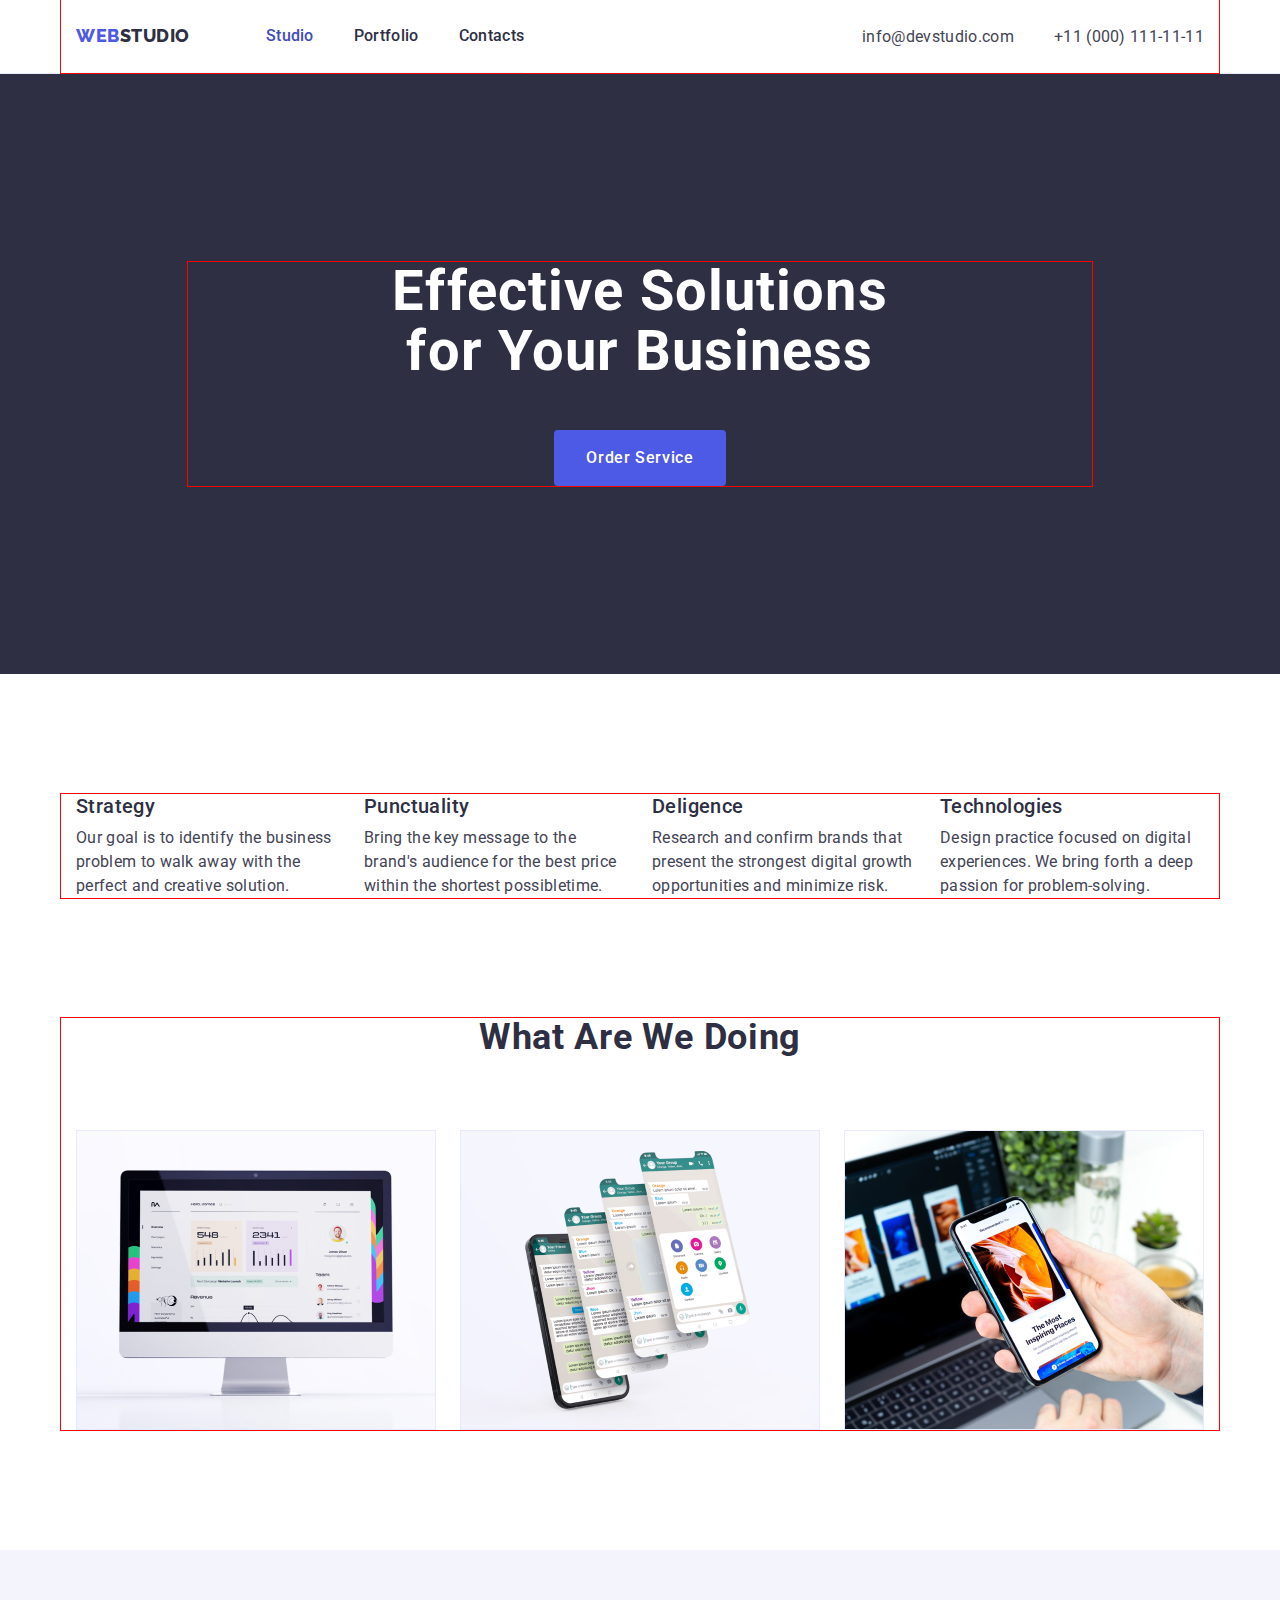
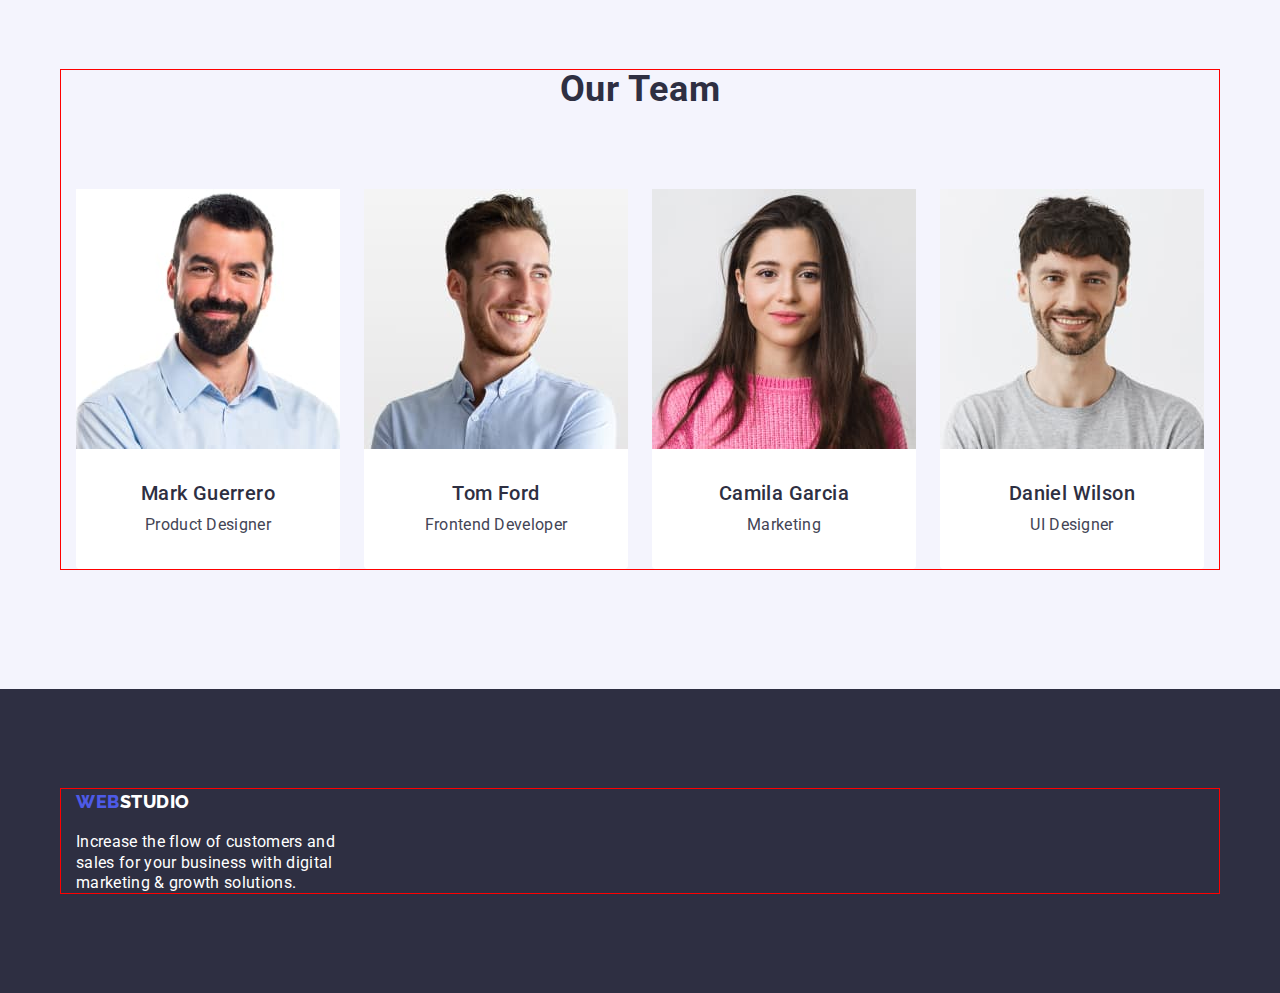
==== index.html @ 41cbbaff "Work before" ====
<!DOCTYPE html>
<html lang="en">

<head>
    <meta charset="UTF-8">
    <meta http-equiv="X-UA-Compatible" content="IE=edge">
    <meta name="viewport" content="width=device-width, initial-scale=1.0">
    <title>Studio</title>
    <link rel="preconnect" href="https://fonts.googleapis.com">
    <link rel="preconnect" href="https://fonts.gstatic.com" crossorigin>
    <link
        href="https://fonts.googleapis.com/css2?family=Raleway:wght@800&family=Roboto:wght@400;500;700;900&display=swap"
        rel="stylesheet">
    <link rel="stylesheet" href="https://cdn.jsdelivr.net/npm/modern-normalize@1.1.0/modern-normalize.min.css">
    <link rel="stylesheet" href="css/styles.css">
</head>

<body>
    <header class="header">
        <div class="container header_conr">
            <nav class="header_nav">
                <a href="index.html" class="header_nav_logo">WEB<span>STUDIO</span></a>
                <ul class="header_nav_list">
                    <li class="header_item"><a href="index.html" class="header_link current">Studio</a></li>
                    <li class="header_item"><a href="portfolio.html" class="header_link">Portfolio</a></li>
                    <li class="header_item"><a href="#" class="header_link">Contacts</a></li>
                </ul>
            </nav>
            <address class="header_address">
                <ul class="address">
                    <li class="address_mail">
                        <a class="address_item" href="mailto:info@devstudio.com">info@devstudio.com</a>
                    </li>
                    <li class="address_tel">
                        <a class="address_item" href="tel:+11(000)1111111">+11 (000) 111-11-11</a>
                    </li>
                </ul>
            </address>
        </div>
    </header>

    <main>
        <!-- Hero image-->
        <section class="hero">
            <div class="container">
                <h1 class="hero_header">Effective Solutions for Your Business</h1>
                <button type="button" class="hero_btn">Order Service</button>
            </div>
        </section>
        <!-- /Hero image-->

        <!-- Advantages-->
        <section class="advan">
            <div class="container">
                <h2 hidden>Our advantage</h2>
                <ul class="advan_list">
                    <li class="advan_item">
                        <h3 class="advan-header">Strategy</h3>
                        <p class="advan-text">
                            Our goal is to identify the business problem to walk away with the
                            perfect and creative solution.
                        </p>

                    </li>
                    <li class="advan_item">
                        <h3 class="advan-header">Punctuality</h3>
                        <p class="advan-text">
                            Bring the key message to the brand's audience for the best price
                            within the shortest possibletime.
                        </p>
                    </li>
                    <li class="advan_item">
                        <h3 class="advan-header">Deligence</h3>
                        <p class="advan-text">
                            Research and confirm brands that present the strongest digital
                            growth opportunities and minimize risk.
                        </p>
                    </li>
                    <li class="advan_item">
                        <h3 class="advan-header">Technologies</h3>
                        <p class="advan-text">
                            Design practice focused on digital experiences. We bring forth a
                            deep passion for problem-solving.
                        </p>
                    </li>
                </ul>
            </div>

        </section>
        <!-- /Advantages-->

        <!-- Examples-->
        <section class="examp">
            <div class="container">
                <h2 class="examp_header">What are we doing</h2>
                <ul class="examp_list">
                    <li class="examp_item">
                        <img src="./static/img/img_1.jpg" alt="Картинка з монітором" width="360">
                    </li>
                    <li class="examp_item">
                        <img src="./static/img/img_2.jpg" alt="Картинка з телефоном" width="360">
                    </li>
                    <li class="examp_item">
                        <img src="./static/img/img_3.jpg" alt="Картинка в руці телефон" width="360">
                    </li>
                </ul>
            </div>
        </section>
        <!-- /Examples-->

        <!-- Team-->
        <section class="team">
            <div class="container">
                <h2 class="team_header">Our Team</h2>
                <ul class="team_persons">
                    <li class="team_list">
                        <img src="./static/img/Team_1.jpg" alt="Foto Mark" width="264">
                        <div class="team_list_name">
                            <h3 class="team_header_person">Mark Guerrero</h3>
                            <p class="team_text">Product Designer</p>
                        </div>
                    </li>
                    <li class="team_list">
                        <img src="./static/img/Team_2.jpg" alt="Foto Tom" width="264">
                        <div class="team_list_name">
                            <h3 class="team_header_person">Tom Ford</h3>
                            <p class="team_text">Frontend Developer</p>
                        </div>
                    </li>
                    <li class="team_list">
                        <img src="./static/img/Team_3.jpg" alt="Foto Camila" width="264">
                        <div class="team_list_name">
                            <h3 class="team_header_person">Camila Garcia</h3>
                            <p class="team_text">Marketing</p>
                        </div>
                    </li>
                    <li class="team_list">
                        <img src="./static/img/Team_4.jpg" alt="Foto Daniel" width="264">
                        <div class="team_list_name">
                            <h3 class="team_header_person">Daniel Wilson</h3>
                            <p class="team_text">UI Designer</p>
                        </div>
                    </li>
                </ul>
            </div>
        </section>
        <!-- /Team-->
    </main>

    <!-- Footer -->
    <footer class="footer">
        <div class="container">
            <a class="footer_logo" href="">WEB<span>STUDIO</span></a>
            <p class="logo_text">
                Increase the flow of customers and sales for your business with
                digital marketing & growth solutions.
            </p>
        </div>
    </footer>

    <!-- /Footer-->
</body>

</html>
---- css/styles.css ----
/* index */

h1,
h2,
h3,
h4,
h5,
h6,
p {
	margin: 0;
}

ul,
ol {
	margin: 0;
	padding: 0;
}

.list {
	list-style: none;
}

img {
	display: block;
}

:root {
	--main-light-color: #ffffff;
	--accent-color: #2196f3;
	--secondary-accent-color: #188ce8;
	--main-font-color: #757575;
	--logo-color: #000000;
	--border-bg-color: #2f303a;
	--section-team-bg-color: #f5f3fa;
	--syniy: #4d5ae5;
	--grey: #2e2f42;
	--grey-syniy: #404bbf;
	--purple: #434455;
	--cloud: #f4f4fd;
	--white: #ffffff;
	--basic-margin: 24px;
}

/*Global styles*/
body {
	color: var(--main-font-color);
	background-color: var(--main-light-color);
	font-family: "Roboto", sans-serif;
	font-weight: 400;
	font-size: 16px;
	line-height: 1.71;
	/*color: #FFFFF; */
}

.container {
	width: 100%;
	max-width: 1158px;
	margin: 0 auto;
	padding: 0 15px;
	/* Fill: Solid #F4F4FD */
	outline: 1px solid red;
}

.section_title {
	font-weight: 700;
	font-size: 36;
	line-height: 1.11;
}

.title {
	font-weight: 700;
	font-size: 14;
	line-height: 1.11;
	color: var(--grey);
}

a {
	text-decoration: none;
	color: currentcolor;
}

ul {
	list-style: none;
}

/* header */

.header {
	border-bottom: 1px solid #E7E9FC;
	
}

.header_conr {
	display: flex;
	align-items: center;
}

.header_nav {
	font-style: normal;
	font-weight: 800;
	font-size: 18px;
	line-height: 1.33;
	letter-spacing: 0.03em;
	display: flex;
	border-bottom: 1px solid var(--cloud);
	align-items: center;
}

.header_nav_logo {
	color: var(--syniy);
	font-family: "Raleway", sans-serif;
	font-size: 18px;
	font-weight: 800;
	line-height: 1.14;
	letter-spacing: 0.03em;
	padding-top: 24px;
	padding-bottom: 24px;
}

.header_nav_logo>span {
	color: var(--grey);
}

.header_item {
	font-weight: 500;
	font-size: 16px;
	line-height: 1.5;
	letter-spacing: 0.02em;
	color: var(--grey);
}

.header_item:not(:last-of-type) {
	margin-right: 40px;
}

.header_nav_list {
	display: flex;
align-items: center;
	margin-left: 76px;
}

.header_link {
	font-weight: 500;
	font-size: 16px;
	line-height: 1.5;
	letter-spacing: 0.02em;
	color: var(--grey);
	padding-top: 24px;
	padding-bottom: 24px;
	display: block;
}

.header_link:hover,
.header_link:focus,
.current {
	color: var(--grey-syniy);
}

.header_address {
	margin-left: auto;
}

.address_item {
	font-style: normal;
	font-weight: 400;
	font-size: 16px;
	line-height: 1.5;
	letter-spacing: 0.02em;
	color: var(--purple);
	padding-top: 24px;
	padding-bottom: 24px;
	display: block;
}

.address_item:hover,
.address_item:focus {
	color: var(--grey-syniy);
}

.address {
	display: flex;
	}

.address_mail {
	margin-right: 40px;
}

.address_tel {
	
}

/*Hero image*/
.hero {
	background: var(--grey);
	padding: 188px;
	text-align: center;
}


.hero_header {
	font-size: 56px;
	line-height: 1.07;
	text-align: center;
	letter-spacing: 0.02em;
	color: var(--main-light-color);
	
	width: 496px;
	margin: auto;
margin-bottom: 48px;
	
}

.hero_btn {
	cursor: pointer;
	font-family: inherit;
	font-weight: 500;
	font-size: 16px;
	line-height: 24px;
	letter-spacing: 0.04em;
	border-radius: 4px;
	border: none;
	padding: 16px 32px;
	color: var(--main-light-color);
	background: var(--syniy);
	align-items: center;
}

.hero_btn:hover,
.hero_btn:focus {
	background: var(--grey-syniy);
}

/*Advantages*/
.advan {
	padding-top: 120px;
	padding-bottom: 120px;
}

.advan_list {
	display: flex;
}

.advan_item {
	width: 264px;
}

.advan_item:not(:last-of-type) {
	margin-right: 24px;
}

.advan-header {
	font-weight: 500;
	font-size: 20px;
	line-height: 1.2;
	letter-spacing: 0.02em;
	color: var(--grey);
	padding-bottom: 8px;
}

.advan-text {
	font-size: 16px;
	line-height: 1.5;
	letter-spacing: 0.02em;
	color: var(--purple);
}

/*Examples*/
.examp {
	padding-bottom: 120px;
}

.examp_header {
	font-size: 36px;
	line-height: 1.11;
	text-align: center;
	letter-spacing: 0.02em;
	text-transform: capitalize;
	color: var(--grey);
	margin-bottom: 72px;
}

.examp_list {
	display: flex;
}

.examp_item {
	width: 360px;
}
.examp_item:not(:last-of-type) {
	margin-right: 24px;
}

/*Team*/
.team {
	background: var(--cloud);
	padding-top: 120px;
	padding-bottom: 120px;
}

.team_header {
	font-size: 36px;
	line-height: 1.11;
	text-align: center;
	letter-spacing: 0.02em;
	color: var(--grey);

}

.team_persons {
	display: flex;
	margin-top: 79px;
}

.team_list {
	background-color: var(--main-light-color);
	text-align: center;
	border-radius: 0px 0px 4px 4px;
	width: 264px;
}

.team_list:not(:last-child) {
	margin-right: 24px;
}

.team_list_name {
	padding: 32px 16px;
}

.team_header_person {
	font-weight: 500;
	font-size: 20px;
	line-height: 1.2;
	letter-spacing: 0.02em;
	color: var(--grey);
	margin-bottom: 8px;
}

.team_text {
	font-size: 16px;
	line-height: 1.5;
	letter-spacing: 0.02em;
	color: var(--purple);
}

/* Footer */


.footer_logo {
	color: var(--syniy);
	font-family: "Raleway", sans-serif;
	font-weight: 800;
	font-size: 18px;
	line-height: 1.14;
	letter-spacing: 0.03em;
}

.footer_logo>span {
	color: var(--main-light-color);
}

.logo_text {
	color: var(--main-light-color);
	font-family: inherit;
	line-height: 1.28;
	letter-spacing: 0.02em;
	width: 264px;
	margin-top: 16px;
}

/* portfolio */

/* header */


/* main */
/*Секція*/

.portfolio {
	padding-top: 96px;
	padding-bottom: 120px;
}
.visually_hidden {
	position: absolute;
	top: -150%;
	z-index: -100;
	width: 0;
	height: 0;
	opacity: 0;
	visibility: hidden;
	user-select: none;
	pointer-events: none;
	cursor: none;
	margin: 0;
	padding: 0;
	overflow: hidden;
	border: none;
	outline: none;
	white-space: nowrap;
}

.main_buttons {
	display: flex;
	justify-content: center;
	gap: 24px;
	margin-bottom: 72px;
}

.main_buttons_btn {
	cursor: pointer;
	background-color: var(--cloud);
	font-weight: 500;
	font-size: 16px;
	line-height: 1.5;
	letter-spacing: 0.04em;
	font-family: inherit;
	border-radius: 4px;
	border: none;
	height: 48px;
	padding: 12px 24px 12px 24px;
	color: var(--syniy);
	border: 1px solid #E7E9FC;
	border-radius: 4px;
}

.main_buttons_btn:hover,
.main_buttons_btn:focus {
	background: var(--grey-syniy);
	color: var(--main-light-color);
	border-color: transparent;
}

.section_row_works {
	display: flex;
	flex-wrap: wrap;
	/* Set gap between rows and columns */
	gap: 48px 24px;
	padding: 0;
}

.section_row_item {
	/*  Set the width of the elements  */
	flex-basis: calc((100% - 48px) / 3);
	}

.img {
	display: block;
	max-width: 100%;
	height: auto;
}

.section_row_item:nth-last-child(-n+3) {
	margin-bottom: 0;
}

.section_row_item_text {
	border: 1px solid #E7E9FC;
	border-top: none;
	padding: 32px 16px;
}

.section_row_header {
	font-family: inherit;
	font-weight: 500;
	font-size: 20px;
	line-height: 1.2;
	letter-spacing: 0.02em;
	color: var(--grey);
	margin-bottom: 8px;
}

.section_row_text {
	font-family: inherit;
	font-size: 16px;
	line-height: 1.5;
	letter-spacing: 0.02em;
	color: var(--purple);
}


/* Site nav */
footer {
	background-color: var(--grey);
	padding: 100px 0;
}


/* Footer */
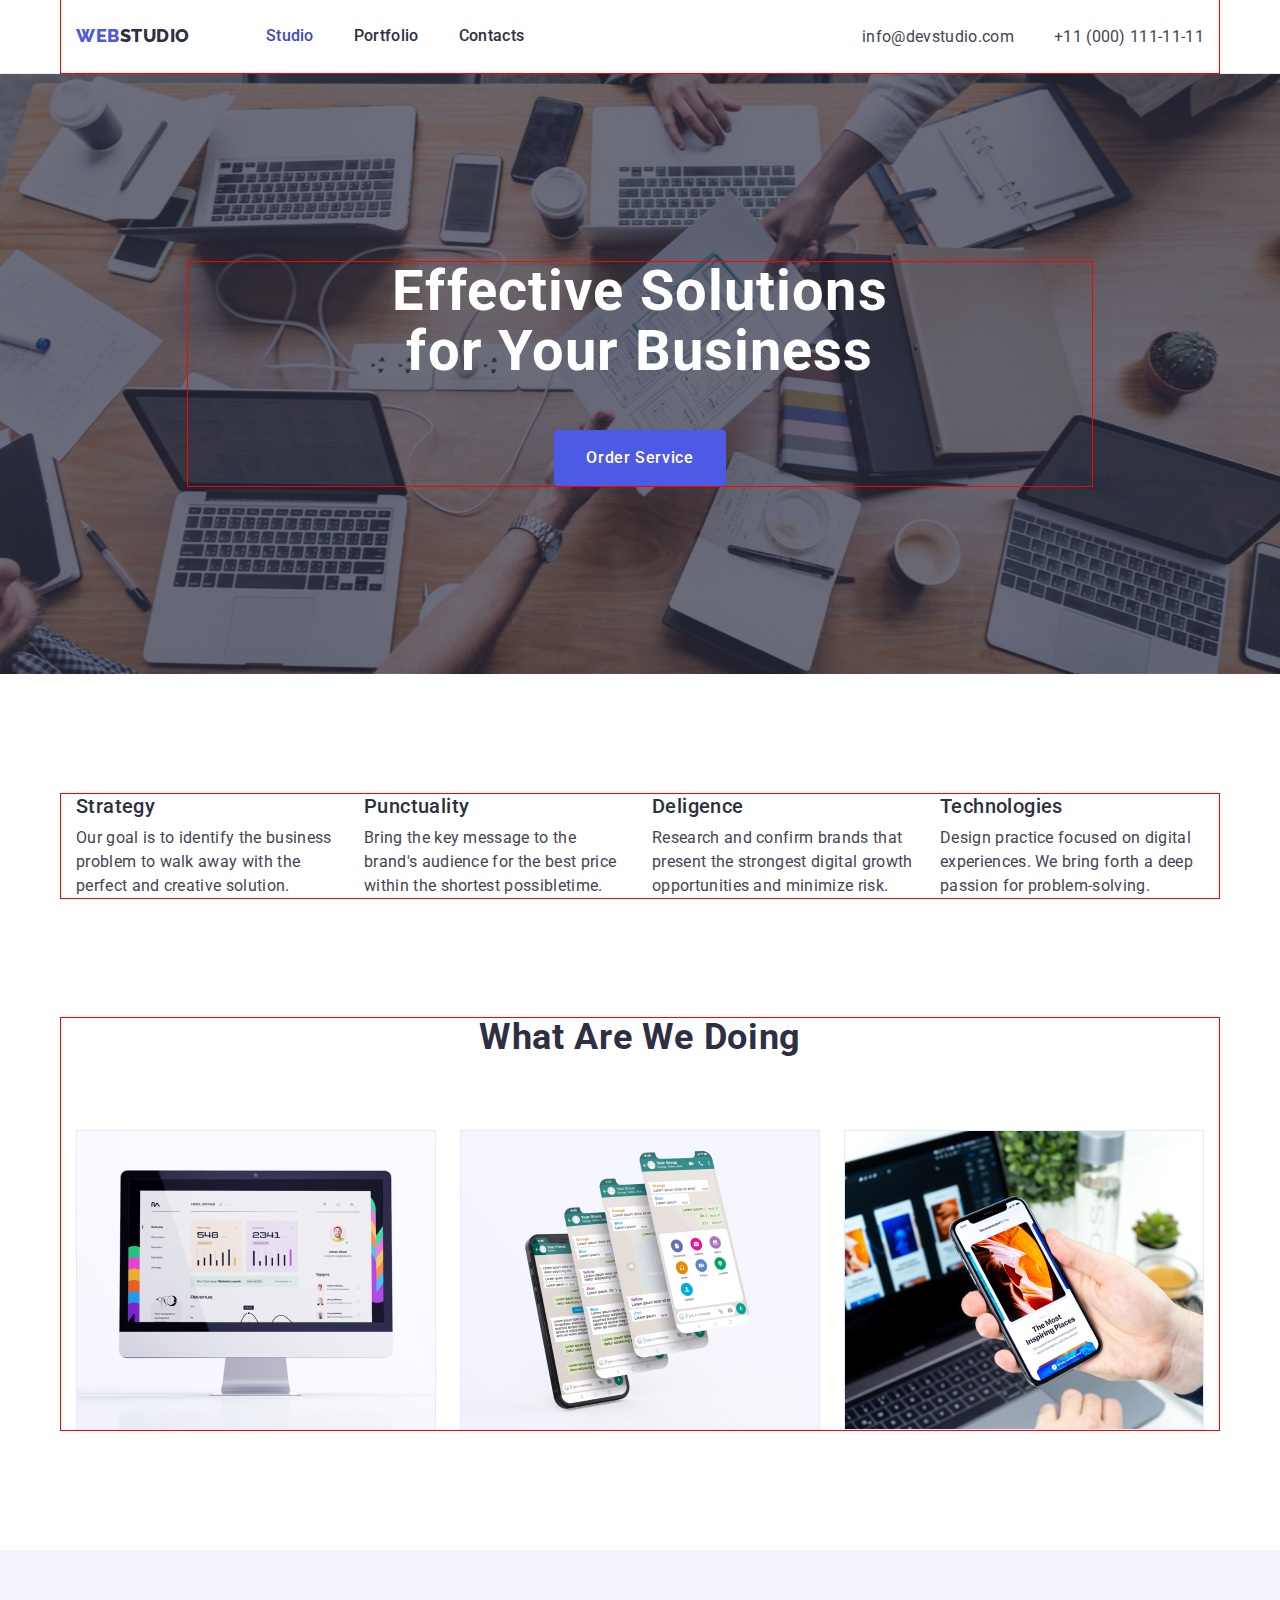
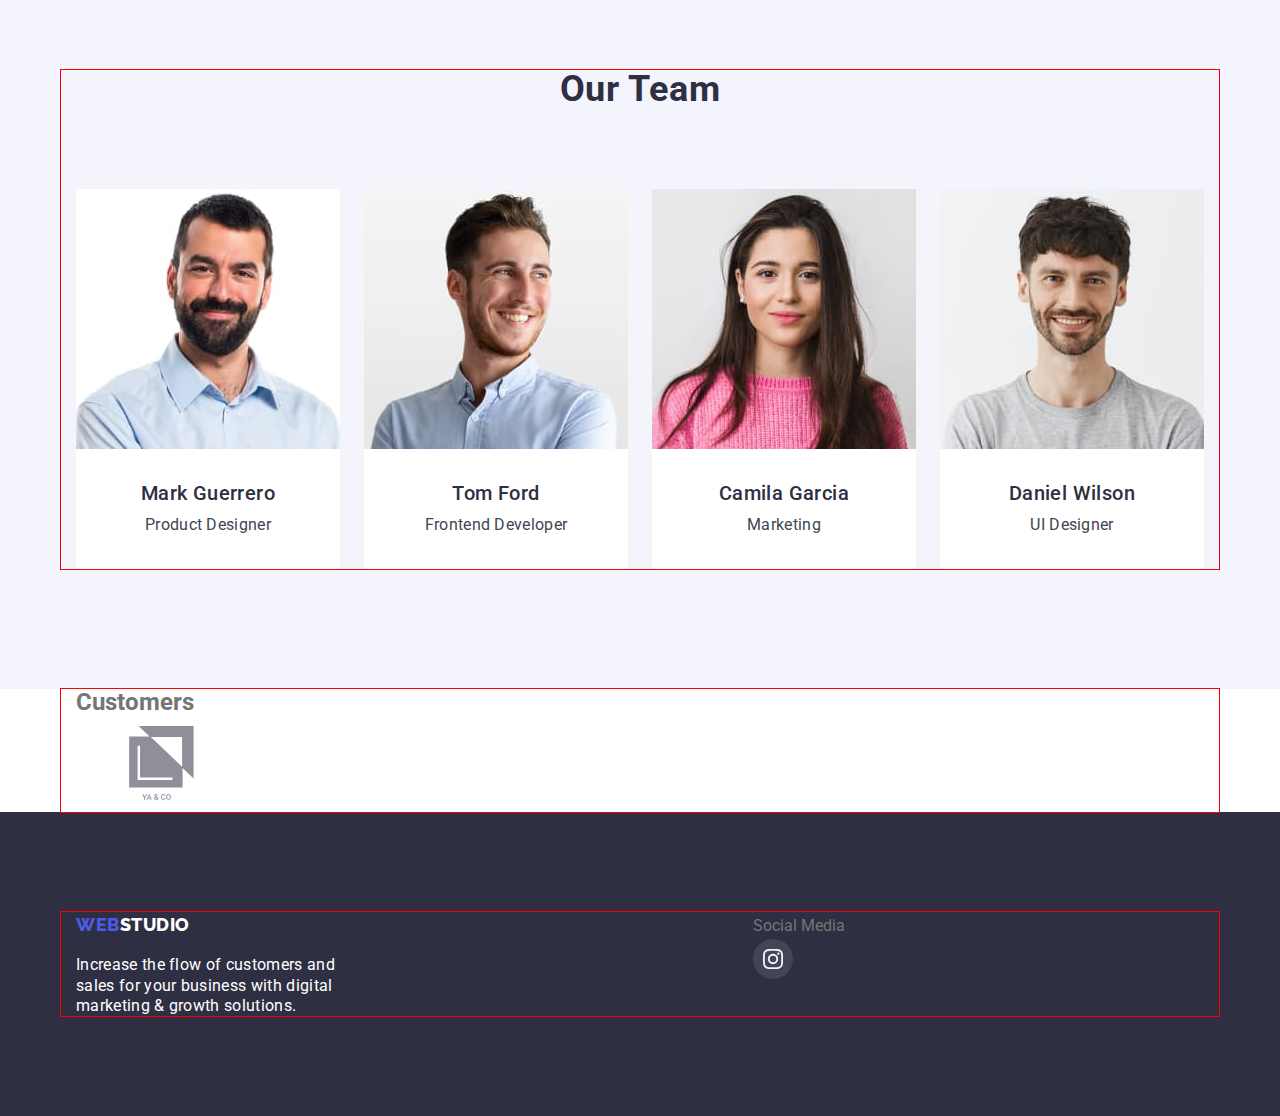
==== commit 6335ddb9: "Check svg" ====
--- a/index.html
+++ b/index.html
@@ -16,6 +16,7 @@
 </head>
 
 <body>
+
     <header class="header">
         <div class="container header_conr">
             <nav class="header_nav">
@@ -145,19 +146,51 @@
             </div>
         </section>
         <!-- /Team-->
+
+        <section class="sections customers">
+            <div class="container">
+                <h2 class="section_title">Customers</h2>
+                <ul class="clients-list">
+                    <li class="client" width="168" height="88">
+                        <a href class="client-page"></a>
+                        <svg class="client-icon" width="168" height="88">
+                            <use href="./images/symbol-defs_1.svg#Logo_1"></use>
+                        </svg>
+                    </li>
+                    <li class="client" width="168" height="88"> </li>
+                    <li class="client" width="168" height="88"> </li>
+                    <li class="client" width="168" height="88"> </li>
+                    <li class="client" width="168" height="88"> </li>
+                    <li class="client" width="168" height="88"> </li>
+            </div>
+        </section>
     </main>
 
     <!-- Footer -->
-    <footer class="footer">
-        <div class="container">
-            <a class="footer_logo" href="">WEB<span>STUDIO</span></a>
-            <p class="logo_text">
-                Increase the flow of customers and sales for your business with
-                digital marketing & growth solutions.
-            </p>
+    <footer>
+        <div class="container footer">
+            <div class="footer_left">
+                <a class="footer_logo" href="">WEB<span>STUDIO</span></a>
+                <p class="logo_text">
+                    Increase the flow of customers and sales for your business with
+                    digital marketing & growth solutions.
+                </p>
+            </div>
+            <div class="footer_right">
+                <p>Social Media</p>
+                <ul>
+                    <li>
+                        <a href="">
+                            <svg>
+                                <use width="20" height="20" href="./images/symbol-defs_1.svg#instagram" fill="white"></use>
+                            </svg>
+                        </a>
+                        <div class="footer_invisible">‎ </div>
+                    </li>
+                </ul>
+            </div>
         </div>
     </footer>
-
     <!-- /Footer-->
 </body>
 
--- a/css/styles.css
+++ b/css/styles.css
@@ -41,6 +41,11 @@
 	--basic-margin: 24px;
 }
 
+
+
+
+
+
 /*Global styles*/
 body {
 	color: var(--main-font-color);
@@ -87,7 +92,7 @@
 
 .header {
 	border-bottom: 1px solid #E7E9FC;
-	
+
 }
 
 .header_conr {
@@ -135,7 +140,7 @@
 
 .header_nav_list {
 	display: flex;
-align-items: center;
+	align-items: center;
 	margin-left: 76px;
 }
 
@@ -179,21 +184,25 @@
 
 .address {
 	display: flex;
-	}
+}
 
 .address_mail {
 	margin-right: 40px;
 }
 
-.address_tel {
-	
-}
+.address_tel {}
 
 /*Hero image*/
 .hero {
 	background: var(--grey);
 	padding: 188px;
 	text-align: center;
+	background-image: linear-gradient(rgba(46, 47, 66, 0.7),
+			rgba(46, 47, 66, 0.7)),
+		url("../images/people-office.png");
+	background-size: cover;
+	background-repeat: no-repeat;
+	background-position: center center;
 }
 
 
@@ -203,11 +212,10 @@
 	text-align: center;
 	letter-spacing: 0.02em;
 	color: var(--main-light-color);
-	
 	width: 496px;
 	margin: auto;
-margin-bottom: 48px;
-	
+	margin-bottom: 48px;
+
 }
 
 .hero_btn {
@@ -242,6 +250,7 @@
 
 .advan_item {
 	width: 264px;
+
 }
 
 .advan_item:not(:last-of-type) {
@@ -286,6 +295,7 @@
 .examp_item {
 	width: 360px;
 }
+
 .examp_item:not(:last-of-type) {
 	margin-right: 24px;
 }
@@ -367,6 +377,8 @@
 	margin-top: 16px;
 }
 
+
+
 /* portfolio */
 
 /* header */
@@ -379,6 +391,7 @@
 	padding-top: 96px;
 	padding-bottom: 120px;
 }
+
 .visually_hidden {
 	position: absolute;
 	top: -150%;
@@ -440,7 +453,7 @@
 .section_row_item {
 	/*  Set the width of the elements  */
 	flex-basis: calc((100% - 48px) / 3);
-	}
+}
 
 .img {
 	display: block;
@@ -482,6 +495,39 @@
 	background-color: var(--grey);
 	padding: 100px 0;
 }
-
+svg{
+	width: inherit;
+	height: inherit;
+}
+.footer{
+	display: flex;
+}
+.footer_left{
+	flex: 3;
+}
+.footer_right{
+	flex: 2;
+}
+.footer_right a{
+	width: 24px;
+	height: 24px;
+	position: absolute;
+	top: 10px;
+	left: 10px;
+}
+.footer_right li{
+	display: flex;
+	position: relative;
+}
+.footer_right use{
+	opacity: 100%;
+}
+.footer_invisible{
+	background-color: #fff;
+	opacity: 10%;
+	border-radius: 30px;
+	width: 40px;
+	height: 40px;
+}
 
 /* Footer */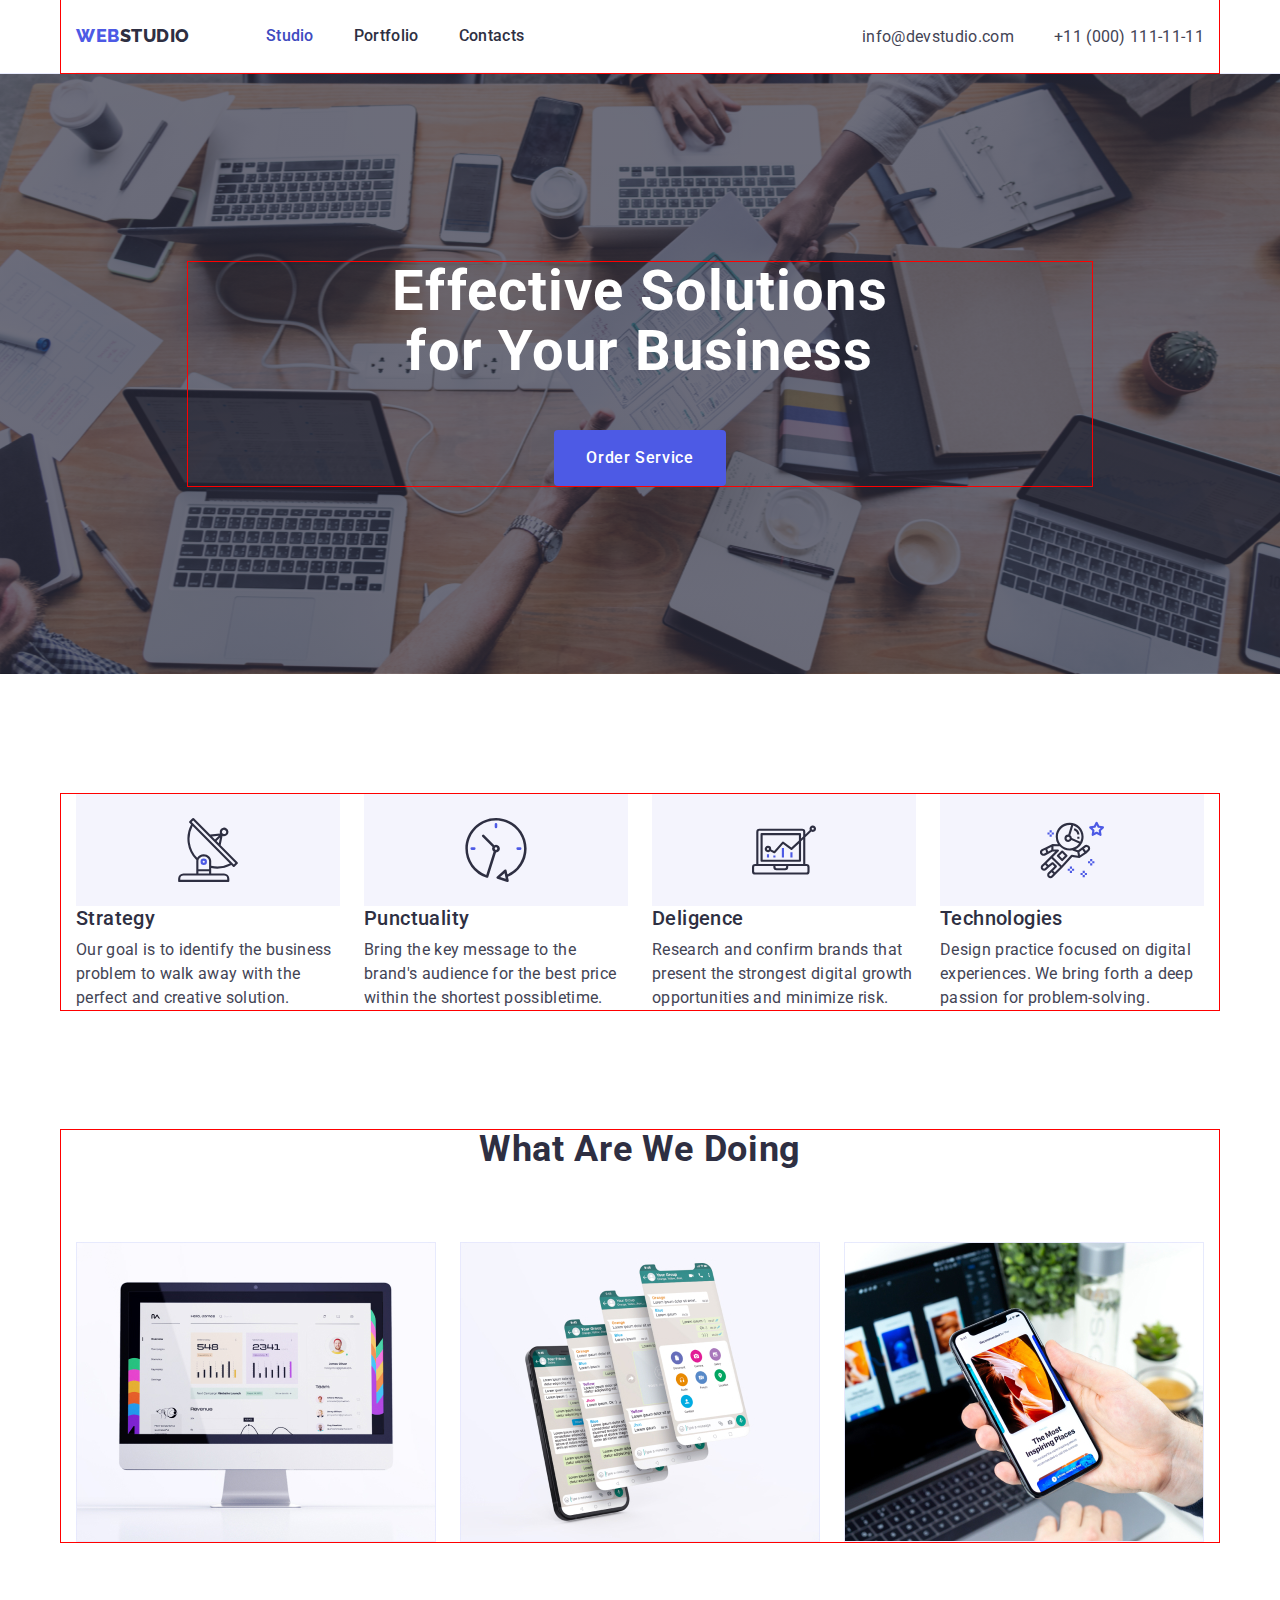
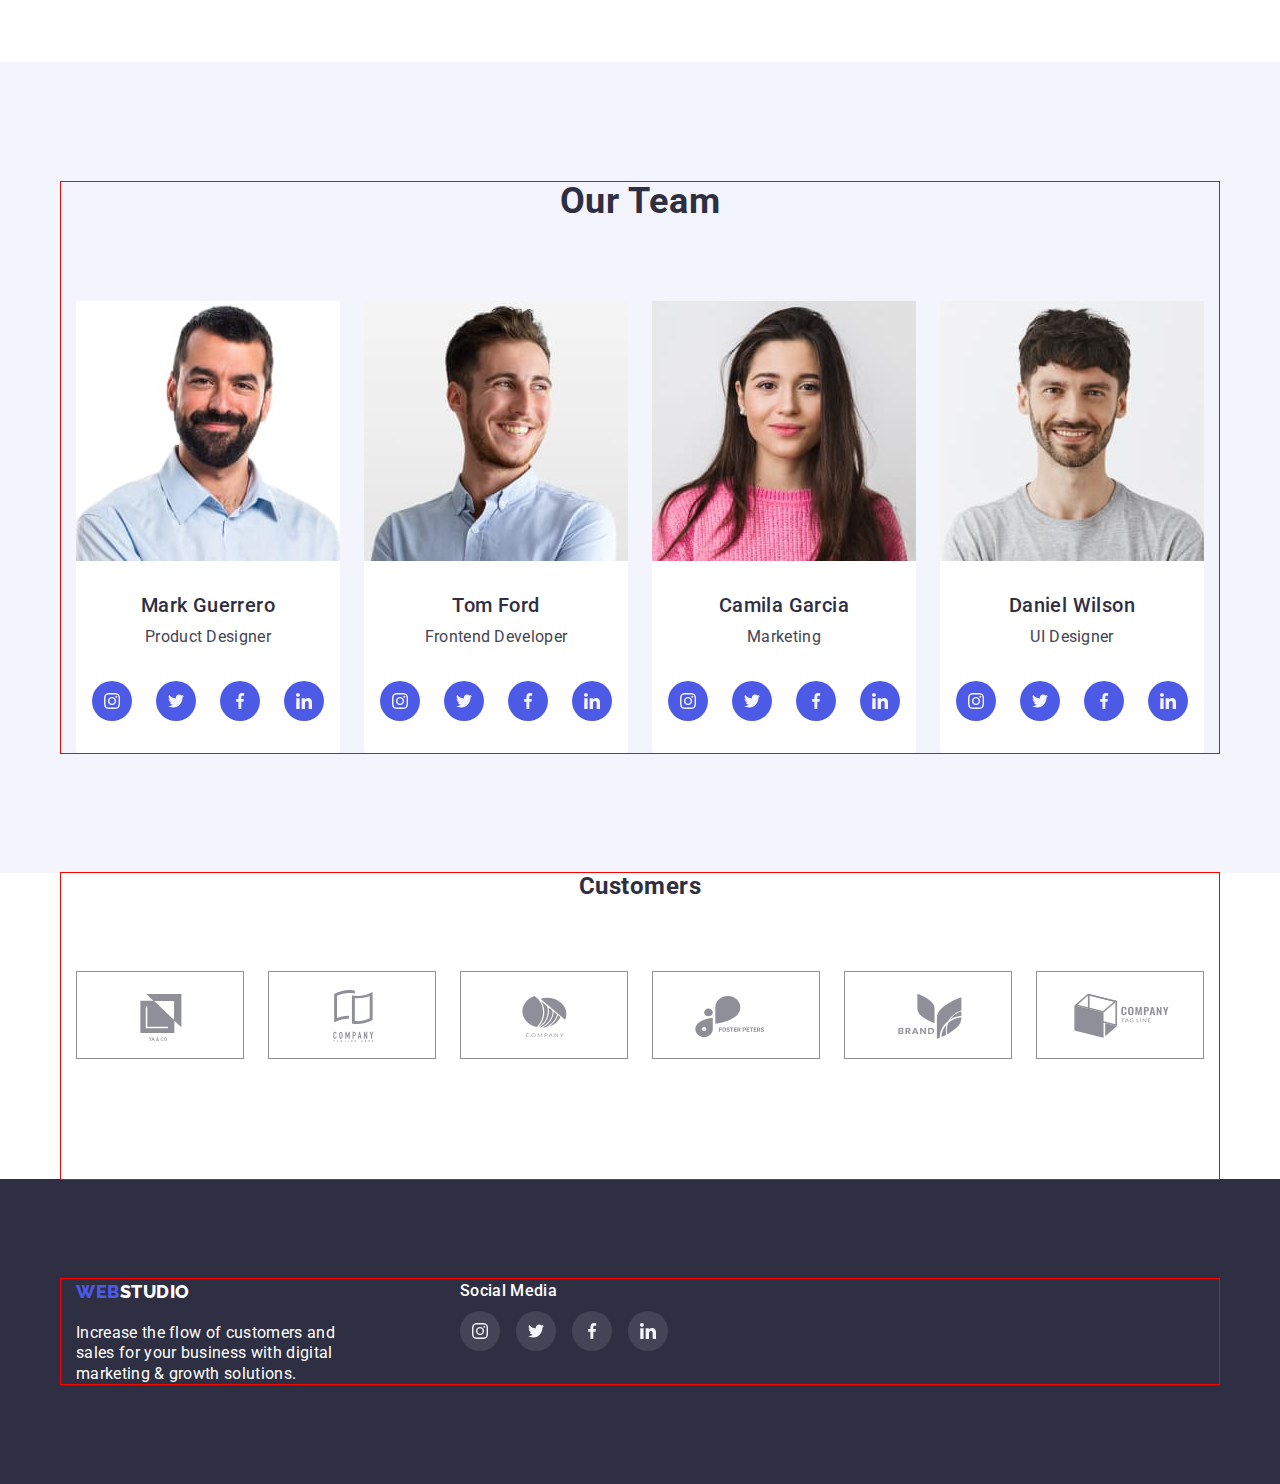
==== commit 5ef73ea5: "updated" ====
--- a/index.html
+++ b/index.html
@@ -56,6 +56,11 @@
                 <h2 hidden>Our advantage</h2>
                 <ul class="advan_list">
                     <li class="advan_item">
+                        <div class="advan_item_perevagy">
+                            <svg class="advan_icon" width="64" hidden="64">
+                                <use href="./images/symbol-defs_1.svg#Strategy"></use>
+                            </svg>
+                        </div>
                         <h3 class="advan-header">Strategy</h3>
                         <p class="advan-text">
                             Our goal is to identify the business problem to walk away with the
@@ -64,6 +69,11 @@
 
                     </li>
                     <li class="advan_item">
+                        <div class="advan_item_perevagy">
+                            <svg class="advan_icon" width="64" hidden="64">
+                                <use href="./images/symbol-defs_1.svg#Punctuality"></use>
+                            </svg>
+                        </div>
                         <h3 class="advan-header">Punctuality</h3>
                         <p class="advan-text">
                             Bring the key message to the brand's audience for the best price
@@ -71,6 +81,11 @@
                         </p>
                     </li>
                     <li class="advan_item">
+                        <div class="advan_item_perevagy">
+                            <svg class="advan_icon" width="64" hidden="64">
+                                <use href="./images/symbol-defs_1.svg#Diligence"></use>
+                            </svg>
+                        </div>
                         <h3 class="advan-header">Deligence</h3>
                         <p class="advan-text">
                             Research and confirm brands that present the strongest digital
@@ -78,6 +93,11 @@
                         </p>
                     </li>
                     <li class="advan_item">
+                        <div class="advan_item_perevagy">
+                            <svg class="advan_icon" width="64" hidden="64">
+                                <use href="./images/symbol-defs_1.svg#Technologies"></use>
+                            </svg>
+                        </div>
                         <h3 class="advan-header">Technologies</h3>
                         <p class="advan-text">
                             Design practice focused on digital experiences. We bring forth a
@@ -120,6 +140,40 @@
                             <h3 class="team_header_person">Mark Guerrero</h3>
                             <p class="team_text">Product Designer</p>
                         </div>
+                        <ul class="team_socials">
+                            <li class="team_social">
+                                <a class="team_link" href="">
+                                    <svg class="icon_team_social" width="16" height="16">
+                                        <use href="./images/symbol-defs_1.svg#instagram">
+                                        </use>
+                                    </svg>
+                                </a>
+                            </li>
+                            <li class="team_social">
+                                <a class="team_link">
+                                    <svg class="icon_team_social" width="16" height="16">
+                                        <use href="./images/symbol-defs_1.svg#twitter">
+                                        </use>
+                                    </svg>
+                                </a>
+                            </li>
+                            <li class="team_social">
+                                <a class="team_link">
+                                    <svg class="icon_team_social" width="16" height="16">
+                                        <use href="./images/symbol-defs_1.svg#facebook">
+                                        </use>
+                                    </svg>
+                                </a>
+                            </li>
+                            <li class="team_social">
+                                <a class="team_link">
+                                    <svg class="icon_team_social" width="16" height="16">
+                                        <use href="./images/symbol-defs_1.svg#linkedin">
+                                        </use>
+                                    </svg>
+                                </a>
+                            </li>
+                        </ul>
                     </li>
                     <li class="team_list">
                         <img src="./static/img/Team_2.jpg" alt="Foto Tom" width="264">
@@ -127,6 +181,40 @@
                             <h3 class="team_header_person">Tom Ford</h3>
                             <p class="team_text">Frontend Developer</p>
                         </div>
+                        <ul class="team_socials">
+                            <li class="team_social">
+                                <a class="team_link" href="">
+                                    <svg class="icon_team_social" width="16" height="16">
+                                        <use href="./images/symbol-defs_1.svg#instagram">
+                                        </use>
+                                    </svg>
+                                </a>
+                            </li>
+                            <li class="team_social">
+                                <a class="team_link">
+                                    <svg class="icon_team_social" width="16" height="16">
+                                        <use href="./images/symbol-defs_1.svg#twitter">
+                                        </use>
+                                    </svg>
+                                </a>
+                            </li>
+                            <li class="team_social">
+                                <a class="team_link">
+                                    <svg class="icon_team_social" width="16" height="16">
+                                        <use href="./images/symbol-defs_1.svg#facebook">
+                                        </use>
+                                    </svg>
+                                </a>
+                            </li>
+                            <li class="team_social">
+                                <a class="team_link">
+                                    <svg class="icon_team_social" width="16" height="16">
+                                        <use href="./images/symbol-defs_1.svg#linkedin">
+                                        </use>
+                                    </svg>
+                                </a>
+                            </li>
+                        </ul>
                     </li>
                     <li class="team_list">
                         <img src="./static/img/Team_3.jpg" alt="Foto Camila" width="264">
@@ -134,6 +222,40 @@
                             <h3 class="team_header_person">Camila Garcia</h3>
                             <p class="team_text">Marketing</p>
                         </div>
+                        <ul class="team_socials">
+                            <li class="team_social">
+                                <a class="team_link" href="">
+                                    <svg class="icon_team_social" width="16" height="16">
+                                        <use href="./images/symbol-defs_1.svg#instagram">
+                                        </use>
+                                    </svg>
+                                </a>
+                            </li>
+                            <li class="team_social">
+                                <a class="team_link">
+                                    <svg class="icon_team_social" width="16" height="16">
+                                        <use href="./images/symbol-defs_1.svg#twitter">
+                                        </use>
+                                    </svg>
+                                </a>
+                            </li>
+                            <li class="team_social">
+                                <a class="team_link">
+                                    <svg class="icon_team_social" width="16" height="16">
+                                        <use href="./images/symbol-defs_1.svg#facebook">
+                                        </use>
+                                    </svg>
+                                </a>
+                            </li>
+                            <li class="team_social">
+                                <a class="team_link">
+                                    <svg class="icon_team_social" width="16" height="16">
+                                        <use href="./images/symbol-defs_1.svg#linkedin">
+                                        </use>
+                                    </svg>
+                                </a>
+                            </li>
+                        </ul>
                     </li>
                     <li class="team_list">
                         <img src="./static/img/Team_4.jpg" alt="Foto Daniel" width="264">
@@ -141,6 +263,40 @@
                             <h3 class="team_header_person">Daniel Wilson</h3>
                             <p class="team_text">UI Designer</p>
                         </div>
+                        <ul class="team_socials">
+                            <li class="team_social">
+                                <a class="team_link" href="">
+                                    <svg class="icon_team_social" width="16" height="16">
+                                        <use href="./images/symbol-defs_1.svg#instagram">
+                                        </use>
+                                    </svg>
+                                </a>
+                            </li>
+                            <li class="team_social">
+                                <a class="team_link">
+                                    <svg class="icon_team_social" width="16" height="16">
+                                        <use href="./images/symbol-defs_1.svg#twitter">
+                                        </use>
+                                    </svg>
+                                </a>
+                            </li>
+                            <li class="team_social">
+                                <a class="team_link">
+                                    <svg class="icon_team_social" width="16" height="16">
+                                        <use href="./images/symbol-defs_1.svg#facebook">
+                                        </use>
+                                    </svg>
+                                </a>
+                            </li>
+                            <li class="team_social">
+                                <a class="team_link">
+                                    <svg class="icon_team_social" width="16" height="16">
+                                        <use href="./images/symbol-defs_1.svg#linkedin">
+                                        </use>
+                                    </svg>
+                                </a>
+                            </li>
+                        </ul>
                     </li>
                 </ul>
             </div>
@@ -149,45 +305,103 @@
 
         <section class="sections customers">
             <div class="container">
-                <h2 class="section_title">Customers</h2>
-                <ul class="clients-list">
-                    <li class="client" width="168" height="88">
-                        <a href class="client-page"></a>
-                        <svg class="client-icon" width="168" height="88">
-                            <use href="./images/symbol-defs_1.svg#Logo_1"></use>
-                        </svg>
-                    </li>
-                    <li class="client" width="168" height="88"> </li>
-                    <li class="client" width="168" height="88"> </li>
-                    <li class="client" width="168" height="88"> </li>
-                    <li class="client" width="168" height="88"> </li>
-                    <li class="client" width="168" height="88"> </li>
+                <h2 class="clients_title">Customers</h2>
+                <ul class="clients_list">
+                    <li class="clients_item" width="104" height="56">
+                        <a class="clients_link" href="">
+                            <svg class="clients-icon" width="104" height="56">
+                                <use href="./images/symbol-defs_1.svg#Logo_1"></use>
+                            </svg>
+                        </a>
+                    </li>
+                    <li class="clients_item" width="104" height="56">
+                        <a href class="clients_link">
+                            <svg class="clients_icon" width="104" height="56">
+                                <use href="./images/symbol-defs_1.svg#Logo_3"></use>
+                            </svg>
+                        </a>
+                    </li>
+                    <li class="clients_item" width="104" height="56">
+                        <a href class="clients_link">
+                            <svg class="clients_icon" width="104" height="56">
+                                <use href="./images/symbol-defs_1.svg#Logo_5"></use>
+                            </svg>
+                        </a>
+                    </li>
+                    <li class="clients_item" width="104" height="45">
+                        <a href class="clients_link">
+                            <svg class="clients_icon" width="104" height="56">
+                                <use href="./images/symbol-defs_1.svg#Logo_7"></use>
+                            </svg>
+                        </a>
+                    </li>
+                    <li class="clients_item" width="104" height="56">
+                        <a href class="clients_link">
+                            <svg class="clients_icon" width="104" height="56">
+                                <use href="./images/symbol-defs_1.svg#Logo_9"></use>
+                            </svg>
+                        </a>
+                    </li>
+                    <li class="clients_item" width="104" height="56">
+                        <a href class="clients_link">
+                            <svg class="clients_icon" width="104" height="56">
+                                <use href="./images/symbol-defs_1.svg#Logo_11"></use>
+                            </svg>
+                        </a>
+                    </li>
+                </ul>
             </div>
         </section>
     </main>
 
     <!-- Footer -->
     <footer>
-        <div class="container footer">
-            <div class="footer_left">
-                <a class="footer_logo" href="">WEB<span>STUDIO</span></a>
-                <p class="logo_text">
-                    Increase the flow of customers and sales for your business with
-                    digital marketing & growth solutions.
-                </p>
-            </div>
-            <div class="footer_right">
-                <p>Social Media</p>
-                <ul>
-                    <li>
-                        <a href="">
-                            <svg>
-                                <use width="20" height="20" href="./images/symbol-defs_1.svg#instagram" fill="white"></use>
-                            </svg>
-                        </a>
-                        <div class="footer_invisible">‎ </div>
-                    </li>
-                </ul>
+        <div class="containter_foot">
+            <div class="container footer">
+                <div class="footer_left">
+                    <a class="footer_logo" href="">WEB<span>STUDIO</span></a>
+                    <p class="logo_text">
+                        Increase the flow of customers and sales for your business with
+                        digital marketing & growth solutions.
+                    </p>
+                </div>
+                <div class="footer_right">
+                    <h3 class="footer_media">Social Media</h3>
+                    <ul class="footer_social_list">
+                        <li class="footer_socil_item">
+                            <a class="footer_link_back" href="">
+                                <svg class="footer_link_sign" width="16" height="16">
+                                    <use href="./images/symbol-defs_1.svg#instagram">
+                                    </use>
+                                </svg>
+                            </a>
+                        </li>
+                        <li class="footer_socil_item">
+                            <a class="footer_link_back" href="">
+                                <svg class="footer_link_sign" width="16" height="16">
+                                    <use href="./images/symbol-defs_1.svg#twitter">
+                                    </use>
+                                </svg>
+                            </a>
+                        </li>
+                        <li class="footer_socil_item">
+                            <a class="footer_link_back" href="">
+                                <svg class="footer_link_sign" width="16" height="16">
+                                    <use href="./images/symbol-defs_1.svg#facebook">
+                                    </use>
+                                </svg>
+                            </a>
+                        </li>
+                        <li class="footer_socil_item">
+                            <a class="footer_link_back" href="">
+                                <svg class="footer_link_sign" width="16" height="16">
+                                    <use href="./images/symbol-defs_1.svg#linkedin">
+                                    </use>
+                                </svg>
+                            </a>
+                        </li>
+                    </ul>
+                </div>
             </div>
         </div>
     </footer>
--- a/css/styles.css
+++ b/css/styles.css
@@ -39,6 +39,7 @@
 	--cloud: #f4f4fd;
 	--white: #ffffff;
 	--basic-margin: 24px;
+	--light-slate: 8E8F99;
 }
 
 
@@ -66,11 +67,7 @@
 	outline: 1px solid red;
 }
 
-.section_title {
-	font-weight: 700;
-	font-size: 36;
-	line-height: 1.11;
-}
+/*---------------------------------------------------------*/
 
 .title {
 	font-weight: 700;
@@ -273,6 +270,28 @@
 	color: var(--purple);
 }
 
+
+/*---------------------Perevagy-ДЗ-4------------------*/
+.advan_item_perevagy {
+	display: flex;
+	background-color: var(--cloud);
+	width: 264px;
+	height: 112px;
+}
+
+.advan_icon {
+	width: 64px;
+	height: 64px;
+	margin: auto;
+}
+
+/*---------------------Perevagy-ДЗ-4-----------------*/
+
+
+
+
+
+
 /*Examples*/
 .examp {
 	padding-bottom: 120px;
@@ -352,7 +371,113 @@
 	color: var(--purple);
 }
 
-/* Footer */
+/*-----------------Section Team Link ДЗ-4-----------------------------*/
+.team_socials {
+	display: flex;
+	justify-content: center;
+	gap: 24px;
+	margin-bottom: 32px;
+}
+
+.team_social {
+	width: 40px;
+	height: 40px;
+}
+
+.team_link {
+	display: flex;
+	justify-content: center;
+	align-items: center;
+	width: 40px;
+	height: 40px;
+	border-radius: 50%;
+	background-color: var(--syniy);
+}
+
+.icon_team_social {
+	width: 16px;
+	height: 16px;
+	
+}
+
+/*-----------------/Section Team Link ДЗ-4-----------------------------*/
+
+
+
+
+
+
+/*-------------Section Customers--ДЗ-4------------------------*/
+
+.social_media_item {
+	align-items: center;
+}
+
+.clients_title {
+	font-weight: 700;
+	line-height: 1.11;
+	text-align: center;
+	letter-spacing: 0.02em;
+	text-transform: capitalize;
+	color: var(--grey);
+	box-sizing: border-box;
+	margin-bottom: 72px;
+}
+
+.clients_list {
+	display: flex;
+	justify-content: center;
+	gap: 24px;
+	padding-bottom: 120px;
+}
+
+.clients_item {
+	width: 168px;
+	height: 88px;
+	border-radius: 4px;
+}
+
+.clients_link {
+	display: flex;
+	align-items: center;
+	justify-content: center;
+	width: 100%;
+	height: 100%;
+	border: 1px solid #8E8F99;
+}
+
+
+.clients_link:hover, 
+.clients_link:focus {
+	color: var(--grey-syniy);
+	border: 1px solid var(--grey-syniy);
+	border-radius: 4px;
+}
+
+/*
+.clients_link:hover .clients_icon,
+.clients_link:focus .clients_icon {
+	fill: var(--grey-syniy);
+}*/
+
+.clients_icon {
+	fill: currentColor;
+}
+
+
+
+
+/*.clients_link:is(:hover, :focus) {
+	border: 1px solid var(--grey-syniy);
+	border-radius: 4px;
+}*/
+
+/*
+a { color: grey; border: 1px solid grey;}
+     a:hover, a:focus { color: violet; border: 1px solid violet;}
+     icon {fill: currentColor; }*/
+
+/*---------------------------Footer--------------------- */
 
 
 .footer_logo {
@@ -377,6 +502,61 @@
 	margin-top: 16px;
 }
 
+/*--------------------------Footer_right-ДЗ-4------------------------*/
+
+.containter_foot {
+	display: flex;
+
+}
+
+.footer_media {
+	font-weight: 500;
+	font-size: 16px;
+	line-height: 1.5;
+	letter-spacing: 0.02em;
+	color: #FFFFFF;
+	height: 16px;
+	margin-bottom: 16px;
+}
+
+.footer_right {
+	width: 208px;
+	height: 80px;
+	padding-left: 120px;
+}
+
+.footer_social_list {
+	display: flex;
+	justify-content: center;
+	gap: 16px;
+	justify-content: left;
+}
+
+.footer_socil_item {
+	width: 40px;
+	height: 40px;
+}
+
+.footer_link_back {
+	display: flex;
+	justify-content: center;
+	align-items: center;
+	width: 100%;
+	height: 100%;
+	border-radius: 50%;
+	background-color: #434455;
+}
+
+.footer_link_back:hover {
+	background-color: #31D0AA;
+}
+
+.footer_link_sign {
+	width: 16px;
+	height: 16px;
+}
+
+/*--------------------------/Footer_right-ДЗ-4------------------------*/
 
 
 /* portfolio */
@@ -495,39 +675,16 @@
 	background-color: var(--grey);
 	padding: 100px 0;
 }
-svg{
-	width: inherit;
-	height: inherit;
-}
-.footer{
-	display: flex;
-}
-.footer_left{
-	flex: 3;
-}
-.footer_right{
+
+.footer {
+	display: flex;
+}
+
+.footer_right {
 	flex: 2;
 }
-.footer_right a{
-	width: 24px;
-	height: 24px;
-	position: absolute;
-	top: 10px;
-	left: 10px;
-}
-.footer_right li{
-	display: flex;
-	position: relative;
-}
-.footer_right use{
-	opacity: 100%;
-}
-.footer_invisible{
-	background-color: #fff;
-	opacity: 10%;
-	border-radius: 30px;
-	width: 40px;
-	height: 40px;
-}
+
+
+
 
 /* Footer */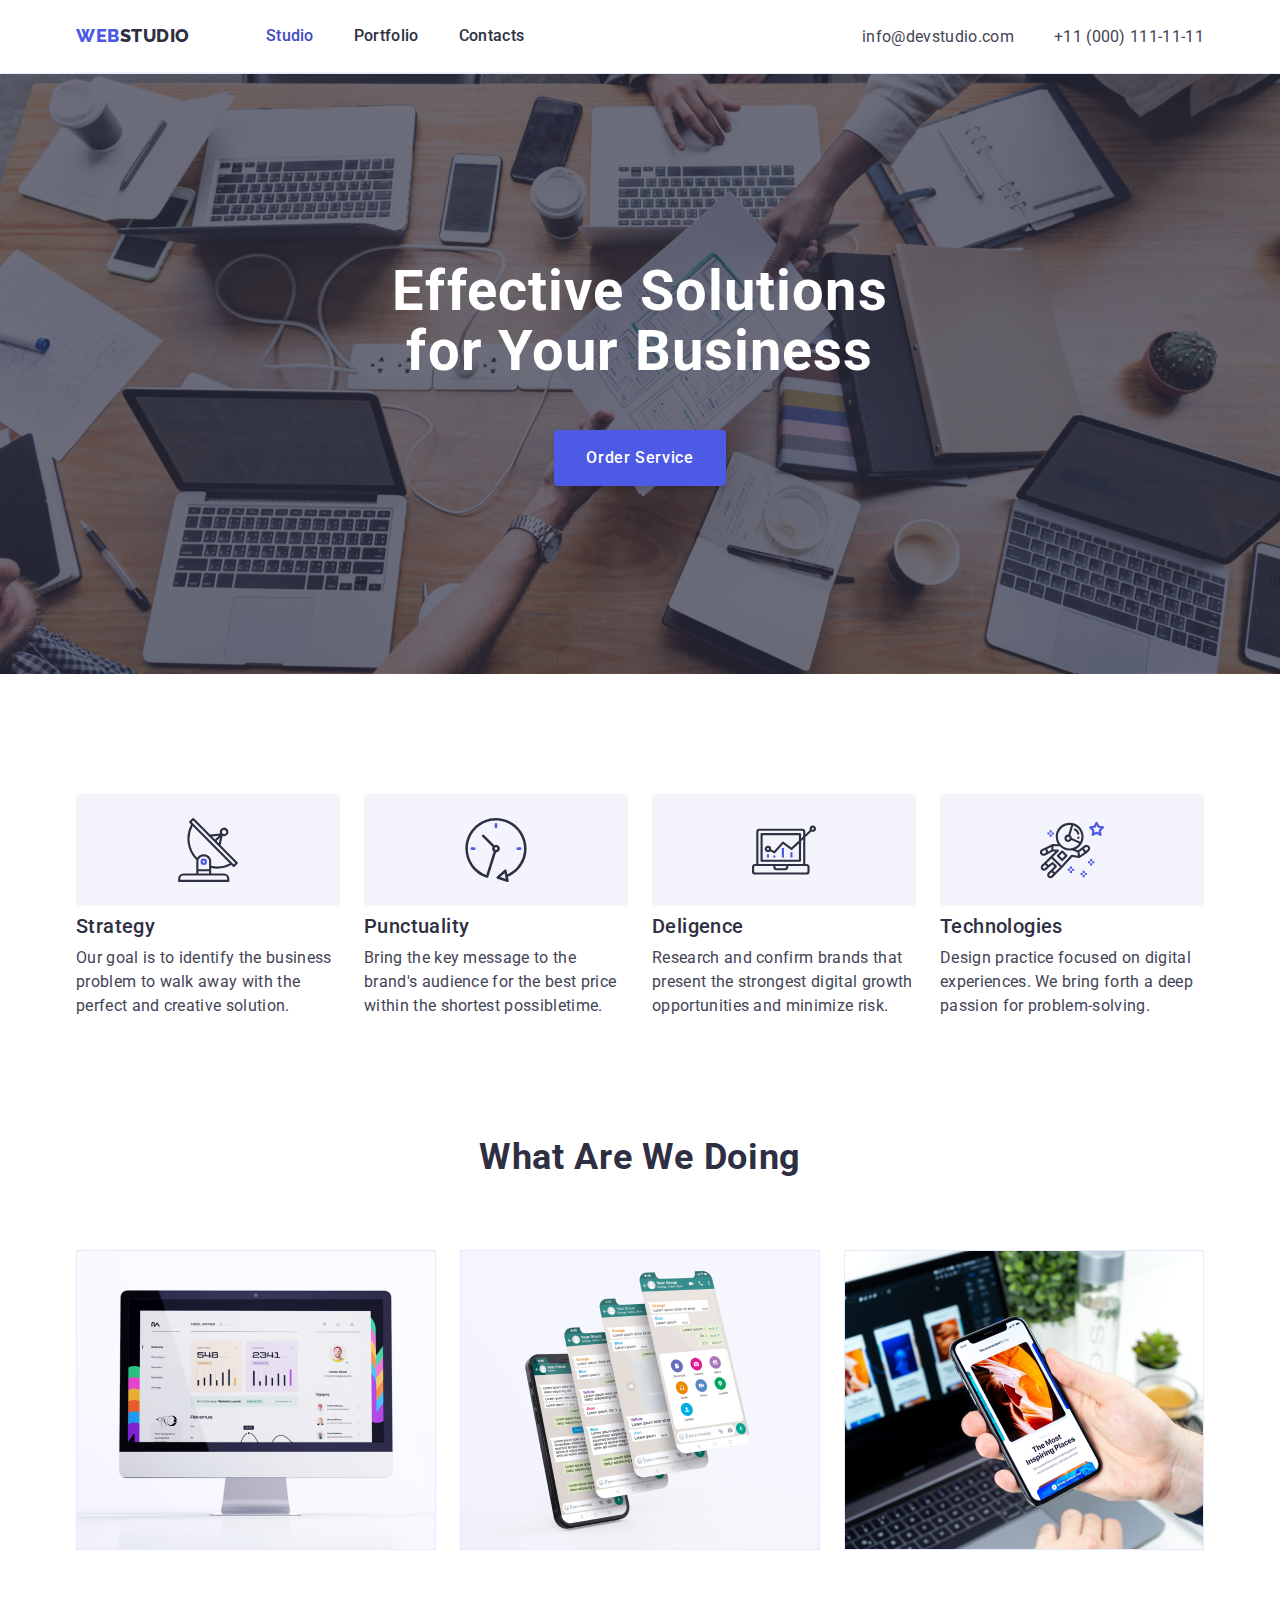
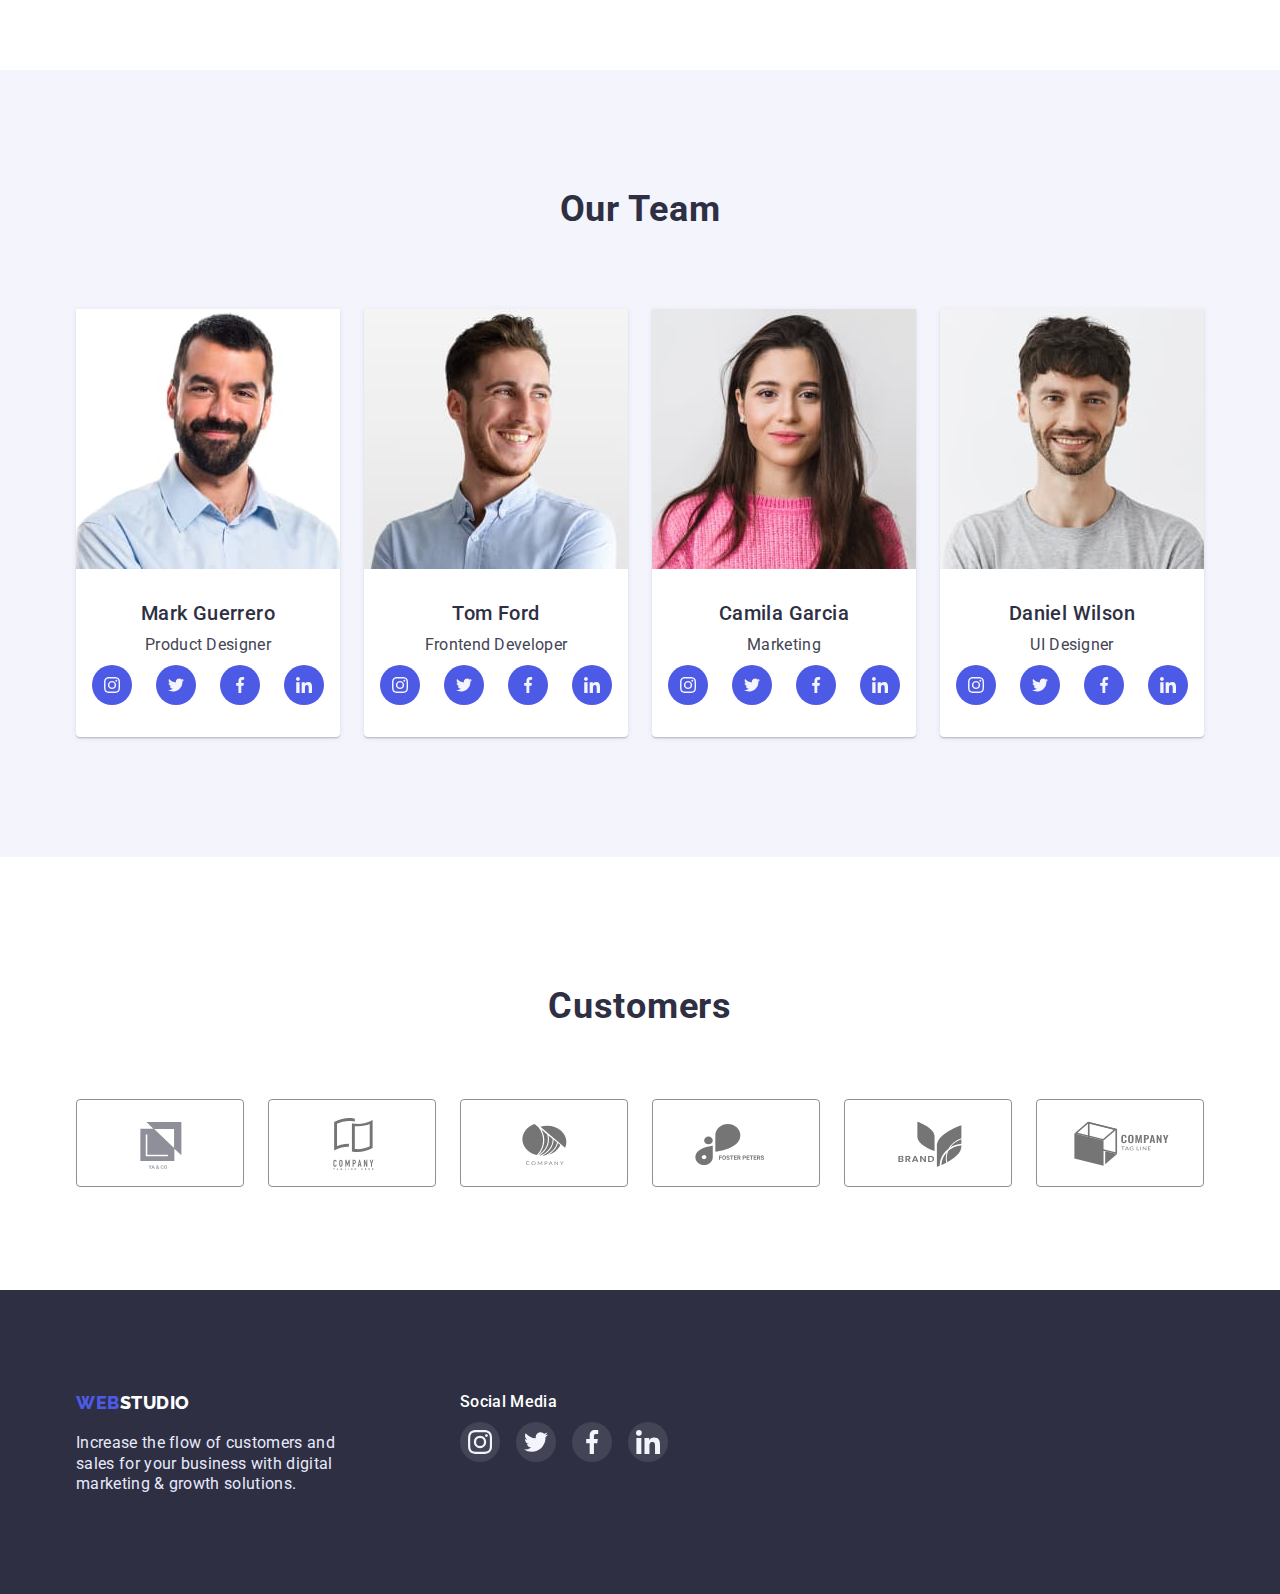
==== commit f7189a95: "made corrections" ====
--- a/index.html
+++ b/index.html
@@ -57,7 +57,7 @@
                 <ul class="advan_list">
                     <li class="advan_item">
                         <div class="advan_item_perevagy">
-                            <svg class="advan_icon" width="64" hidden="64">
+                            <svg class="advan_icon" width="64" height="64">
                                 <use href="./images/symbol-defs_1.svg#Strategy"></use>
                             </svg>
                         </div>
@@ -70,7 +70,7 @@
                     </li>
                     <li class="advan_item">
                         <div class="advan_item_perevagy">
-                            <svg class="advan_icon" width="64" hidden="64">
+                            <svg class="advan_icon" width="64" height="64">
                                 <use href="./images/symbol-defs_1.svg#Punctuality"></use>
                             </svg>
                         </div>
@@ -82,7 +82,7 @@
                     </li>
                     <li class="advan_item">
                         <div class="advan_item_perevagy">
-                            <svg class="advan_icon" width="64" hidden="64">
+                            <svg class="advan_icon" width="64" height="64">
                                 <use href="./images/symbol-defs_1.svg#Diligence"></use>
                             </svg>
                         </div>
@@ -94,7 +94,7 @@
                     </li>
                     <li class="advan_item">
                         <div class="advan_item_perevagy">
-                            <svg class="advan_icon" width="64" hidden="64">
+                            <svg class="advan_icon" width="64" height="64">
                                 <use href="./images/symbol-defs_1.svg#Technologies"></use>
                             </svg>
                         </div>
@@ -139,211 +139,211 @@
                         <div class="team_list_name">
                             <h3 class="team_header_person">Mark Guerrero</h3>
                             <p class="team_text">Product Designer</p>
-                        </div>
-                        <ul class="team_socials">
-                            <li class="team_social">
-                                <a class="team_link" href="">
-                                    <svg class="icon_team_social" width="16" height="16">
-                                        <use href="./images/symbol-defs_1.svg#instagram">
-                                        </use>
-                                    </svg>
-                                </a>
-                            </li>
-                            <li class="team_social">
-                                <a class="team_link">
-                                    <svg class="icon_team_social" width="16" height="16">
-                                        <use href="./images/symbol-defs_1.svg#twitter">
-                                        </use>
-                                    </svg>
-                                </a>
-                            </li>
-                            <li class="team_social">
-                                <a class="team_link">
-                                    <svg class="icon_team_social" width="16" height="16">
-                                        <use href="./images/symbol-defs_1.svg#facebook">
-                                        </use>
-                                    </svg>
-                                </a>
-                            </li>
-                            <li class="team_social">
-                                <a class="team_link">
-                                    <svg class="icon_team_social" width="16" height="16">
-                                        <use href="./images/symbol-defs_1.svg#linkedin">
-                                        </use>
-                                    </svg>
-                                </a>
-                            </li>
-                        </ul>
+                            <ul class="team_socials">
+                                <li class="team_social">
+                                    <a class="team_link" href="">
+                                        <svg class="icon_team_social" width="16" height="16">
+                                            <use href="./images/symbol-defs_1.svg#instagram">
+                                            </use>
+                                        </svg>
+                                    </a>
+                                </li>
+                                <li class="team_social">
+                                    <a class="team_link" href="">
+                                        <svg class="icon_team_social" width="16" height="16">
+                                            <use href="./images/symbol-defs_1.svg#twitter">
+                                            </use>
+                                        </svg>
+                                    </a>
+                                </li>
+                                <li class="team_social">
+                                    <a class="team_link" href="">
+                                        <svg class="icon_team_social" width="16" height="16">
+                                            <use href="./images/symbol-defs_1.svg#facebook">
+                                            </use>
+                                        </svg>
+                                    </a>
+                                </li>
+                                <li class="team_social">
+                                    <a class="team_link" href="">
+                                        <svg class="icon_team_social" width="16" height="16">
+                                            <use href="./images/symbol-defs_1.svg#linkedin">
+                                            </use>
+                                        </svg>
+                                    </a>
+                                </li>
+                            </ul>
+                        </div>
                     </li>
                     <li class="team_list">
                         <img src="./static/img/Team_2.jpg" alt="Foto Tom" width="264">
                         <div class="team_list_name">
                             <h3 class="team_header_person">Tom Ford</h3>
                             <p class="team_text">Frontend Developer</p>
-                        </div>
-                        <ul class="team_socials">
-                            <li class="team_social">
-                                <a class="team_link" href="">
-                                    <svg class="icon_team_social" width="16" height="16">
-                                        <use href="./images/symbol-defs_1.svg#instagram">
-                                        </use>
-                                    </svg>
-                                </a>
-                            </li>
-                            <li class="team_social">
-                                <a class="team_link">
-                                    <svg class="icon_team_social" width="16" height="16">
-                                        <use href="./images/symbol-defs_1.svg#twitter">
-                                        </use>
-                                    </svg>
-                                </a>
-                            </li>
-                            <li class="team_social">
-                                <a class="team_link">
-                                    <svg class="icon_team_social" width="16" height="16">
-                                        <use href="./images/symbol-defs_1.svg#facebook">
-                                        </use>
-                                    </svg>
-                                </a>
-                            </li>
-                            <li class="team_social">
-                                <a class="team_link">
-                                    <svg class="icon_team_social" width="16" height="16">
-                                        <use href="./images/symbol-defs_1.svg#linkedin">
-                                        </use>
-                                    </svg>
-                                </a>
-                            </li>
-                        </ul>
+                            <ul class="team_socials">
+                                <li class="team_social">
+                                    <a class="team_link" href="">
+                                        <svg class="icon_team_social" width="16" height="16">
+                                            <use href="./images/symbol-defs_1.svg#instagram">
+                                            </use>
+                                        </svg>
+                                    </a>
+                                </li>
+                                <li class="team_social">
+                                    <a class="team_link" href="">
+                                        <svg class="icon_team_social" width="16" height="16">
+                                            <use href="./images/symbol-defs_1.svg#twitter">
+                                            </use>
+                                        </svg>
+                                    </a>
+                                </li>
+                                <li class="team_social">
+                                    <a class="team_link" href="">
+                                        <svg class="icon_team_social" width="16" height="16">
+                                            <use href="./images/symbol-defs_1.svg#facebook">
+                                            </use>
+                                        </svg>
+                                    </a>
+                                </li>
+                                <li class="team_social">
+                                    <a class="team_link" href="">
+                                        <svg class="icon_team_social" width="16" height="16">
+                                            <use href="./images/symbol-defs_1.svg#linkedin">
+                                            </use>
+                                        </svg>
+                                    </a>
+                                </li>
+                            </ul>
+                        </div>
                     </li>
                     <li class="team_list">
                         <img src="./static/img/Team_3.jpg" alt="Foto Camila" width="264">
                         <div class="team_list_name">
                             <h3 class="team_header_person">Camila Garcia</h3>
                             <p class="team_text">Marketing</p>
-                        </div>
-                        <ul class="team_socials">
-                            <li class="team_social">
-                                <a class="team_link" href="">
-                                    <svg class="icon_team_social" width="16" height="16">
-                                        <use href="./images/symbol-defs_1.svg#instagram">
-                                        </use>
-                                    </svg>
-                                </a>
-                            </li>
-                            <li class="team_social">
-                                <a class="team_link">
-                                    <svg class="icon_team_social" width="16" height="16">
-                                        <use href="./images/symbol-defs_1.svg#twitter">
-                                        </use>
-                                    </svg>
-                                </a>
-                            </li>
-                            <li class="team_social">
-                                <a class="team_link">
-                                    <svg class="icon_team_social" width="16" height="16">
-                                        <use href="./images/symbol-defs_1.svg#facebook">
-                                        </use>
-                                    </svg>
-                                </a>
-                            </li>
-                            <li class="team_social">
-                                <a class="team_link">
-                                    <svg class="icon_team_social" width="16" height="16">
-                                        <use href="./images/symbol-defs_1.svg#linkedin">
-                                        </use>
-                                    </svg>
-                                </a>
-                            </li>
-                        </ul>
+                            <ul class="team_socials">
+                                <li class="team_social">
+                                    <a class="team_link" href="">
+                                        <svg class="icon_team_social" width="16" height="16">
+                                            <use href="./images/symbol-defs_1.svg#instagram">
+                                            </use>
+                                        </svg>
+                                    </a>
+                                </li>
+                                <li class="team_social">
+                                    <a class="team_link" href="">
+                                        <svg class="icon_team_social" width="16" height="16">
+                                            <use href="./images/symbol-defs_1.svg#twitter">
+                                            </use>
+                                        </svg>
+                                    </a>
+                                </li>
+                                <li class="team_social">
+                                    <a class="team_link" href="">
+                                        <svg class="icon_team_social" width="16" height="16">
+                                            <use href="./images/symbol-defs_1.svg#facebook">
+                                            </use>
+                                        </svg>
+                                    </a>
+                                </li>
+                                <li class="team_social">
+                                    <a class="team_link" href="">
+                                        <svg class="icon_team_social" width="16" height="16">
+                                            <use href="./images/symbol-defs_1.svg#linkedin">
+                                            </use>
+                                        </svg>
+                                    </a>
+                                </li>
+                            </ul>
+                        </div>
                     </li>
                     <li class="team_list">
                         <img src="./static/img/Team_4.jpg" alt="Foto Daniel" width="264">
                         <div class="team_list_name">
                             <h3 class="team_header_person">Daniel Wilson</h3>
                             <p class="team_text">UI Designer</p>
-                        </div>
-                        <ul class="team_socials">
-                            <li class="team_social">
-                                <a class="team_link" href="">
-                                    <svg class="icon_team_social" width="16" height="16">
-                                        <use href="./images/symbol-defs_1.svg#instagram">
-                                        </use>
-                                    </svg>
-                                </a>
-                            </li>
-                            <li class="team_social">
-                                <a class="team_link">
-                                    <svg class="icon_team_social" width="16" height="16">
-                                        <use href="./images/symbol-defs_1.svg#twitter">
-                                        </use>
-                                    </svg>
-                                </a>
-                            </li>
-                            <li class="team_social">
-                                <a class="team_link">
-                                    <svg class="icon_team_social" width="16" height="16">
-                                        <use href="./images/symbol-defs_1.svg#facebook">
-                                        </use>
-                                    </svg>
-                                </a>
-                            </li>
-                            <li class="team_social">
-                                <a class="team_link">
-                                    <svg class="icon_team_social" width="16" height="16">
-                                        <use href="./images/symbol-defs_1.svg#linkedin">
-                                        </use>
-                                    </svg>
-                                </a>
-                            </li>
-                        </ul>
+                            <ul class="team_socials">
+                                <li class="team_social">
+                                    <a class="team_link" href="">
+                                        <svg class="icon_team_social" width="16" height="16">
+                                            <use href="./images/symbol-defs_1.svg#instagram">
+                                            </use>
+                                        </svg>
+                                    </a>
+                                </li>
+                                <li class="team_social">
+                                    <a class="team_link" href="">
+                                        <svg class="icon_team_social" width="16" height="16">
+                                            <use href="./images/symbol-defs_1.svg#twitter">
+                                            </use>
+                                        </svg>
+                                    </a>
+                                </li>
+                                <li class="team_social">
+                                    <a class="team_link" href="">
+                                        <svg class="icon_team_social" width="16" height="16">
+                                            <use href="./images/symbol-defs_1.svg#facebook">
+                                            </use>
+                                        </svg>
+                                    </a>
+                                </li>
+                                <li class="team_social">
+                                    <a class="team_link" href="">
+                                        <svg class="icon_team_social" width="16" height="16">
+                                            <use href="./images/symbol-defs_1.svg#linkedin">
+                                            </use>
+                                        </svg>
+                                    </a>
+                                </li>
+                            </ul>
+                        </div>
                     </li>
                 </ul>
             </div>
         </section>
         <!-- /Team-->
 
-        <section class="sections customers">
+        <section class="sections_customers">
             <div class="container">
                 <h2 class="clients_title">Customers</h2>
                 <ul class="clients_list">
-                    <li class="clients_item" width="104" height="56">
+                    <li class="clients_item">
                         <a class="clients_link" href="">
                             <svg class="clients-icon" width="104" height="56">
                                 <use href="./images/symbol-defs_1.svg#Logo_1"></use>
                             </svg>
                         </a>
                     </li>
-                    <li class="clients_item" width="104" height="56">
-                        <a href class="clients_link">
+                    <li class="clients_item">
+                        <a class="clients_link" href="">
                             <svg class="clients_icon" width="104" height="56">
                                 <use href="./images/symbol-defs_1.svg#Logo_3"></use>
                             </svg>
                         </a>
                     </li>
-                    <li class="clients_item" width="104" height="56">
-                        <a href class="clients_link">
+                    <li class="clients_item">
+                        <a class="clients_link" href="">
                             <svg class="clients_icon" width="104" height="56">
                                 <use href="./images/symbol-defs_1.svg#Logo_5"></use>
                             </svg>
                         </a>
                     </li>
-                    <li class="clients_item" width="104" height="45">
-                        <a href class="clients_link">
+                    <li class="clients_item">
+                        <a class="clients_link" href="">
                             <svg class="clients_icon" width="104" height="56">
                                 <use href="./images/symbol-defs_1.svg#Logo_7"></use>
                             </svg>
                         </a>
                     </li>
-                    <li class="clients_item" width="104" height="56">
-                        <a href class="clients_link">
+                    <li class="clients_item">
+                        <a class="clients_link" href="">
                             <svg class="clients_icon" width="104" height="56">
                                 <use href="./images/symbol-defs_1.svg#Logo_9"></use>
                             </svg>
                         </a>
                     </li>
-                    <li class="clients_item" width="104" height="56">
-                        <a href class="clients_link">
+                    <li class="clients_item">
+                        <a class="clients_link" href="">
                             <svg class="clients_icon" width="104" height="56">
                                 <use href="./images/symbol-defs_1.svg#Logo_11"></use>
                             </svg>
@@ -366,11 +366,11 @@
                     </p>
                 </div>
                 <div class="footer_right">
-                    <h3 class="footer_media">Social Media</h3>
+                    <p class="footer_media">Social Media</p>
                     <ul class="footer_social_list">
                         <li class="footer_socil_item">
                             <a class="footer_link_back" href="">
-                                <svg class="footer_link_sign" width="16" height="16">
+                                <svg class="footer_link_sign" width="24" height="24">
                                     <use href="./images/symbol-defs_1.svg#instagram">
                                     </use>
                                 </svg>
@@ -378,7 +378,7 @@
                         </li>
                         <li class="footer_socil_item">
                             <a class="footer_link_back" href="">
-                                <svg class="footer_link_sign" width="16" height="16">
+                                <svg class="footer_link_sign" width="24" height="24">
                                     <use href="./images/symbol-defs_1.svg#twitter">
                                     </use>
                                 </svg>
@@ -386,7 +386,7 @@
                         </li>
                         <li class="footer_socil_item">
                             <a class="footer_link_back" href="">
-                                <svg class="footer_link_sign" width="16" height="16">
+                                <svg class="footer_link_sign" width="24" height="24">
                                     <use href="./images/symbol-defs_1.svg#facebook">
                                     </use>
                                 </svg>
@@ -394,7 +394,7 @@
                         </li>
                         <li class="footer_socil_item">
                             <a class="footer_link_back" href="">
-                                <svg class="footer_link_sign" width="16" height="16">
+                                <svg class="footer_link_sign" width="24" height="24">
                                     <use href="./images/symbol-defs_1.svg#linkedin">
                                     </use>
                                 </svg>
--- a/css/styles.css
+++ b/css/styles.css
@@ -39,7 +39,8 @@
 	--cloud: #f4f4fd;
 	--white: #ffffff;
 	--basic-margin: 24px;
-	--light-slate: 8E8F99;
+	--light-slate: #8E8F99;
+	--cornflower: #E7E9FC;
 }
 
 
@@ -64,7 +65,7 @@
 	margin: 0 auto;
 	padding: 0 15px;
 	/* Fill: Solid #F4F4FD */
-	outline: 1px solid red;
+
 }
 
 /*---------------------------------------------------------*/
@@ -89,6 +90,12 @@
 
 .header {
 	border-bottom: 1px solid #E7E9FC;
+}
+
+.header {
+	background: #FFFFFF;
+	border-bottom: 1px solid #E7E9FC;
+	box-shadow: 0px 2px 1px rgba(46, 47, 66, 0.08), 0px 1px 1px rgba(46, 47, 66, 0.16), 0px 1px 6px rgba(46, 47, 66, 0.08);
 
 }
 
@@ -192,14 +199,18 @@
 /*Hero image*/
 .hero {
 	background: var(--grey);
-	padding: 188px;
+	padding: 188px 0;
+	max-width: 1440px;
+	margin-left: auto;
+	margin-right: auto;
 	text-align: center;
 	background-image: linear-gradient(rgba(46, 47, 66, 0.7),
 			rgba(46, 47, 66, 0.7)),
-		url("../images/people-office.png");
+		url("../images/people-office\ 1.jpg");
 	background-size: cover;
 	background-repeat: no-repeat;
-	background-position: center center;
+	background-position: center;
+	background-size: cover;
 }
 
 
@@ -228,12 +239,16 @@
 	color: var(--main-light-color);
 	background: var(--syniy);
 	align-items: center;
+	box-shadow: 0px 4px 4px rgba(0, 0, 0, 0.15);
+	border-radius: 4px;
 }
 
 .hero_btn:hover,
 .hero_btn:focus {
 	background: var(--grey-syniy);
 }
+
+
 
 /*Advantages*/
 .advan {
@@ -260,7 +275,7 @@
 	line-height: 1.2;
 	letter-spacing: 0.02em;
 	color: var(--grey);
-	padding-bottom: 8px;
+	margin-bottom: 8px;
 }
 
 .advan-text {
@@ -277,12 +292,16 @@
 	background-color: var(--cloud);
 	width: 264px;
 	height: 112px;
+	margin-bottom: 8px;
+	border-radius: 4px;
+	align-items: center;
+	justify-content: center;
 }
 
 .advan_icon {
 	width: 64px;
 	height: 64px;
-	margin: auto;
+
 }
 
 /*---------------------Perevagy-ДЗ-4-----------------*/
@@ -369,6 +388,7 @@
 	line-height: 1.5;
 	letter-spacing: 0.02em;
 	color: var(--purple);
+	margin-bottom: 8px;
 }
 
 /*-----------------Section Team Link ДЗ-4-----------------------------*/
@@ -376,7 +396,6 @@
 	display: flex;
 	justify-content: center;
 	gap: 24px;
-	margin-bottom: 32px;
 }
 
 .team_social {
@@ -388,16 +407,28 @@
 	display: flex;
 	justify-content: center;
 	align-items: center;
-	width: 40px;
-	height: 40px;
+	width: 100%;
+	height: 100%;
 	border-radius: 50%;
 	background-color: var(--syniy);
+}
+
+.team_list {
+	background-color: var(--main-light-color);
+	box-shadow: 0px 1px 6px rgba(46, 47, 66, 0.08), 0px 1px 1px rgba(46, 47, 66, 0.16), 0px 2px 1px rgba(46, 47, 66, 0.08);
+	border-radius: 0 0 4px 4px;
 }
 
 .icon_team_social {
 	width: 16px;
 	height: 16px;
-	
+}
+
+.team_link:hover,
+.team_link:focus {
+	background-color: var(--grey-syniy);
+	box-shadow: 0px 4px 4px rgba(0, 0, 0, 0.15);
+	border-radius: 50%;
 }
 
 /*-----------------/Section Team Link ДЗ-4-----------------------------*/
@@ -409,49 +440,59 @@
 
 /*-------------Section Customers--ДЗ-4------------------------*/
 
+.sections_customers {
+	padding-top: 130px;
+	padding-bottom: 103px;
+}
+
 .social_media_item {
 	align-items: center;
 }
 
 .clients_title {
+	margin-top: 0;
+	margin-bottom: 72px;
 	font-weight: 700;
+	font-size: 36px;
 	line-height: 1.11;
 	text-align: center;
 	letter-spacing: 0.02em;
-	text-transform: capitalize;
-	color: var(--grey);
-	box-sizing: border-box;
-	margin-bottom: 72px;
+	color: var(--grey);
 }
 
 .clients_list {
 	display: flex;
 	justify-content: center;
 	gap: 24px;
-	padding-bottom: 120px;
 }
 
 .clients_item {
 	width: 168px;
 	height: 88px;
-	border-radius: 4px;
+
 }
 
 .clients_link {
 	display: flex;
 	align-items: center;
 	justify-content: center;
+	border-radius: 4px;
 	width: 100%;
 	height: 100%;
-	border: 1px solid #8E8F99;
-}
-
-
-.clients_link:hover, 
+	border: 1px solid var(--light-slate);
+	fill: var(--light-slate);
+}
+
+.clients_link:hover,
 .clients_link:focus {
 	color: var(--grey-syniy);
-	border: 1px solid var(--grey-syniy);
-	border-radius: 4px;
+	fill: var(--grey-syniy);
+	border-color: var(--grey-syniy);
+
+}
+
+.clients_icon {
+	fill: currentColor;
 }
 
 /*
@@ -460,22 +501,11 @@
 	fill: var(--grey-syniy);
 }*/
 
-.clients_icon {
-	fill: currentColor;
-}
-
-
-
-
 /*.clients_link:is(:hover, :focus) {
 	border: 1px solid var(--grey-syniy);
 	border-radius: 4px;
 }*/
 
-/*
-a { color: grey; border: 1px solid grey;}
-     a:hover, a:focus { color: violet; border: 1px solid violet;}
-     icon {fill: currentColor; }*/
 
 /*---------------------------Footer--------------------- */
 
@@ -494,7 +524,7 @@
 }
 
 .logo_text {
-	color: var(--main-light-color);
+	color: var(--cornflower);
 	font-family: inherit;
 	line-height: 1.28;
 	letter-spacing: 0.02em;
@@ -520,9 +550,7 @@
 }
 
 .footer_right {
-	width: 208px;
-	height: 80px;
-	padding-left: 120px;
+	margin-left: 120px;
 }
 
 .footer_social_list {
@@ -552,8 +580,8 @@
 }
 
 .footer_link_sign {
-	width: 16px;
-	height: 16px;
+	width: 24px;
+	height: 24px;
 }
 
 /*--------------------------/Footer_right-ДЗ-4------------------------*/
@@ -596,6 +624,7 @@
 	justify-content: center;
 	gap: 24px;
 	margin-bottom: 72px;
+
 }
 
 .main_buttons_btn {
@@ -615,6 +644,11 @@
 	border-radius: 4px;
 }
 
+.main_buttons_btn {
+	box-shadow: 0px 2px 1px rgba(0, 0, 0, 0.08), 0px 2px 2px rgba(0, 0, 0, 0.12);
+	border-radius: 4px;
+}
+
 .main_buttons_btn:hover,
 .main_buttons_btn:focus {
 	background: var(--grey-syniy);
@@ -633,6 +667,13 @@
 .section_row_item {
 	/*  Set the width of the elements  */
 	flex-basis: calc((100% - 48px) / 3);
+
+}
+
+.row_item {
+	display: block;
+	box-shadow: 0px 2px 1px rgba(0, 0, 0, 0.08), 0px 2px 2px rgba(0, 0, 0, 0.12);
+	border-radius: 4px;
 }
 
 .img {
@@ -680,9 +721,7 @@
 	display: flex;
 }
 
-.footer_right {
-	flex: 2;
-}
+
 
 
 
